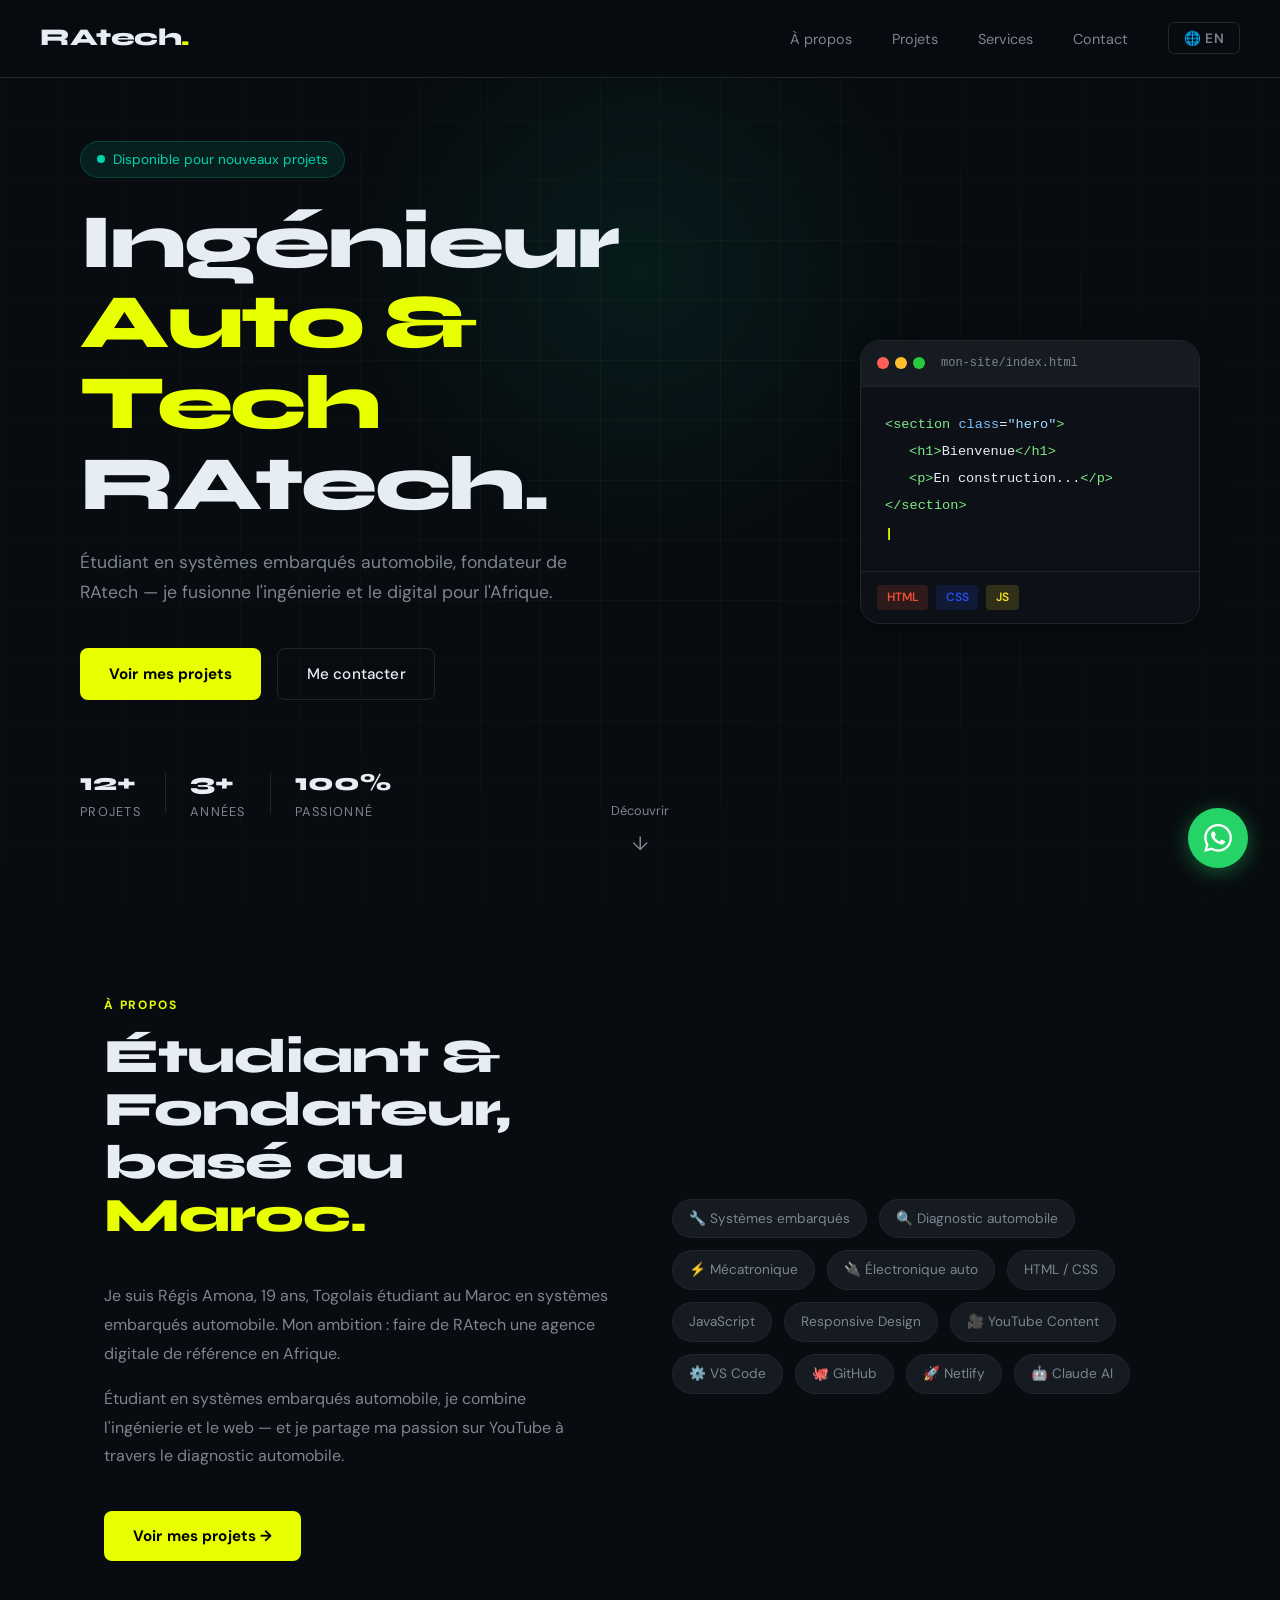
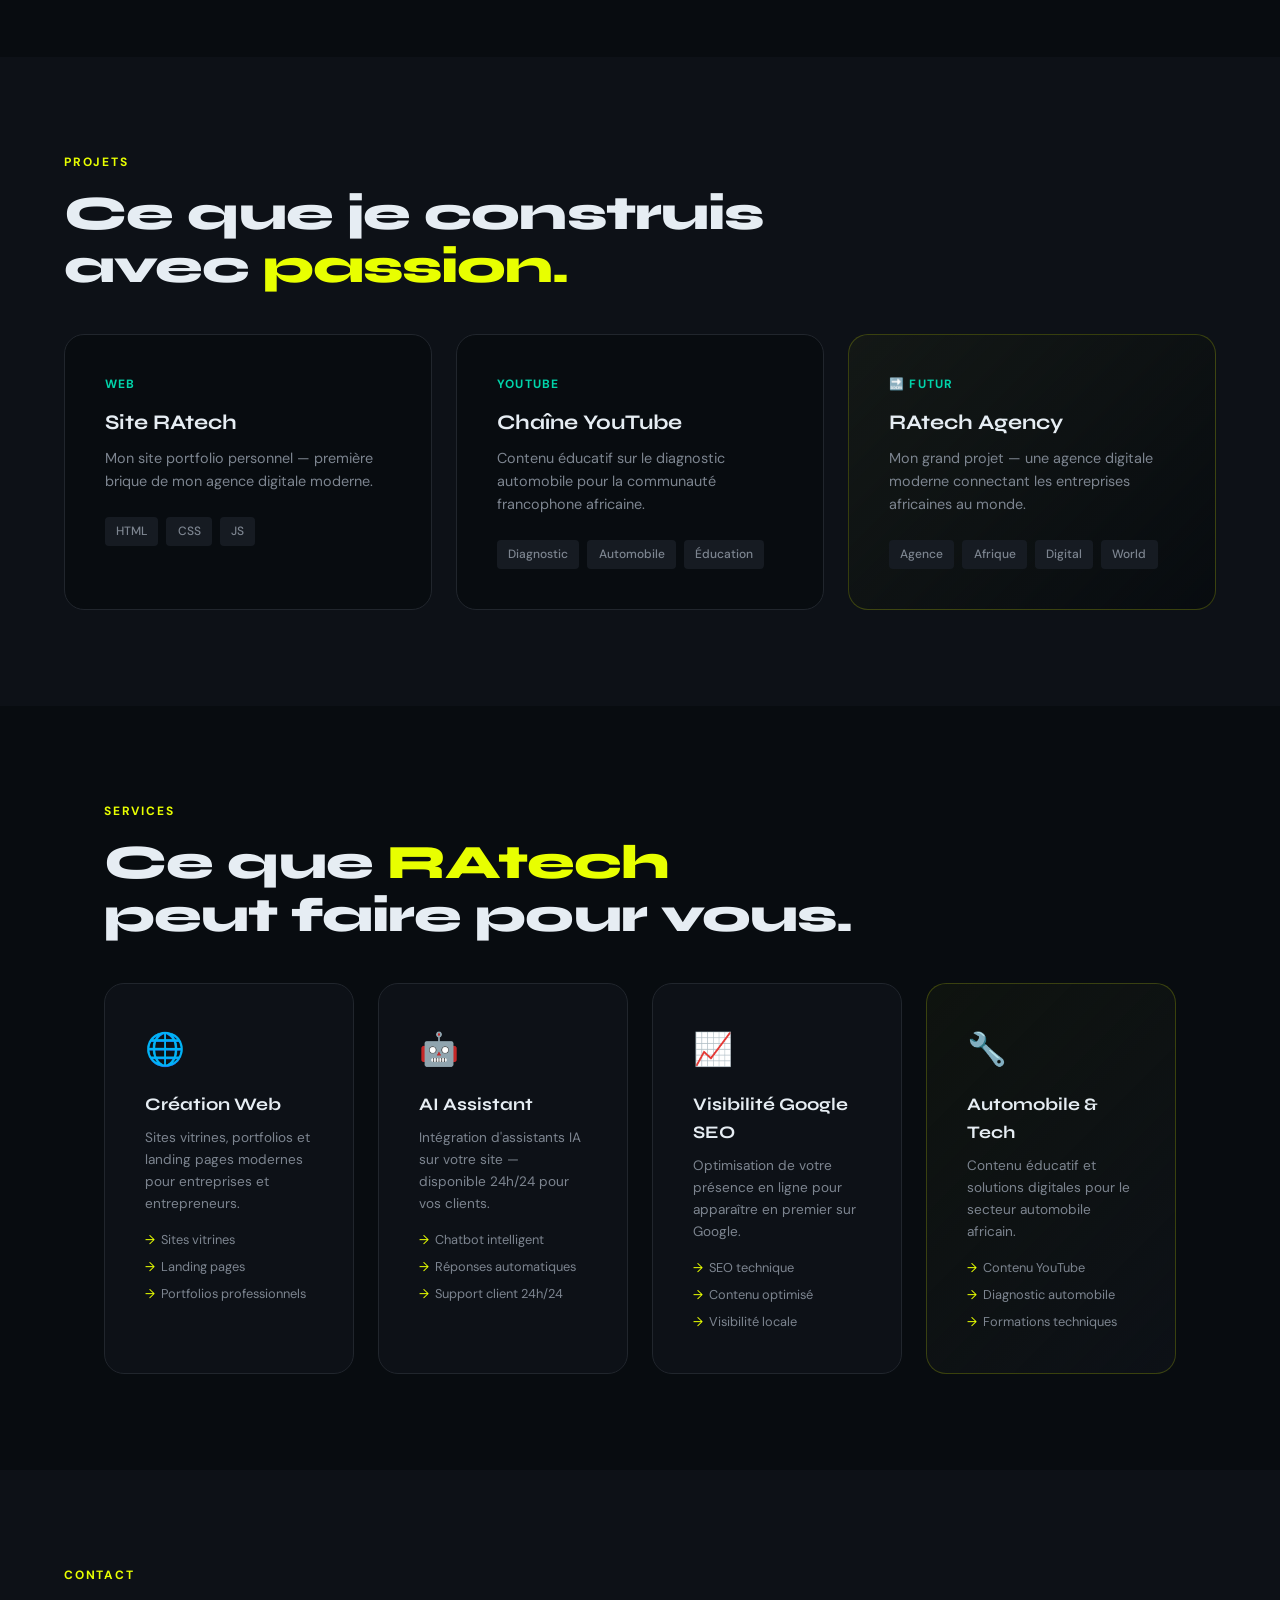
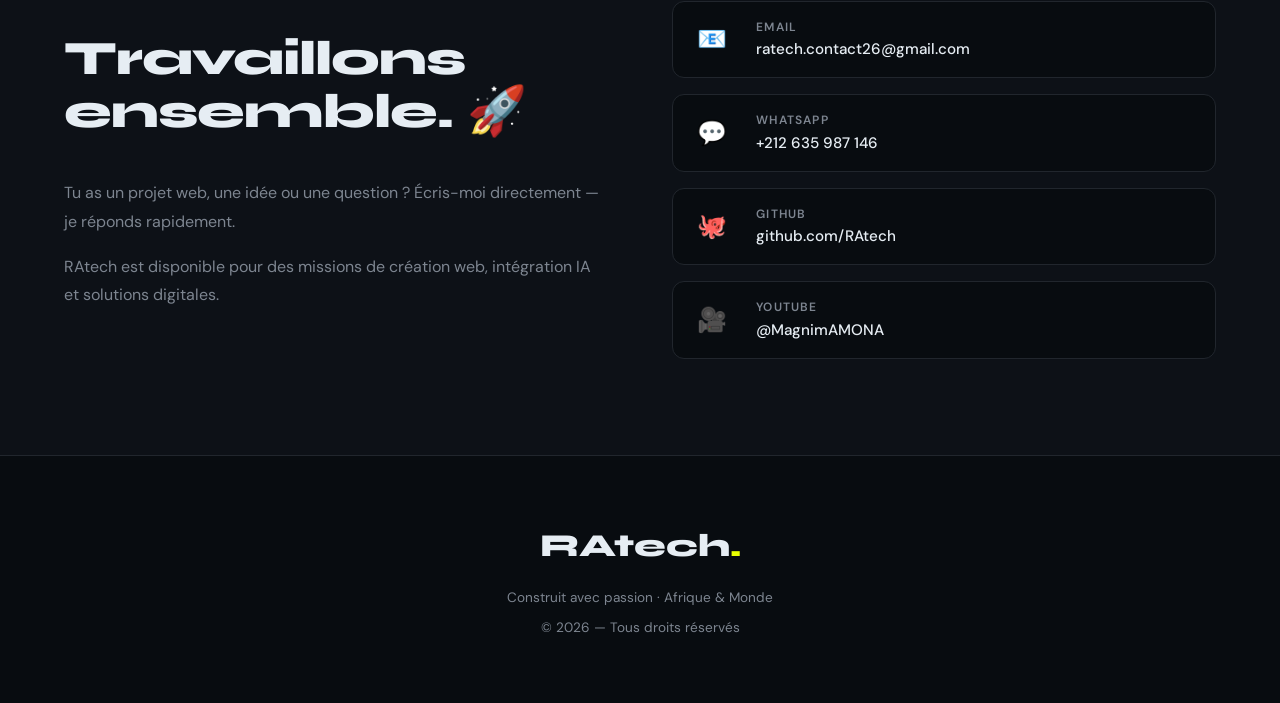
==== index.html @ a24f309a "Premier commit — site RAtech" ====
<!DOCTYPE html>
<html lang="fr">

<head>
  <meta charset="UTF-8">
  <meta name="viewport" content="width=device-width, initial-scale=1.0">
  <title>RAtech — Ingénieur Auto & Technologie</title>
  <meta name="description" content="Régis Amona — Étudiant en systèmes embarqués automobile, fondateur de RAtech. Agence digitale moderne orientée Afrique.">
  <link rel="preconnect" href="https://fonts.googleapis.com">
  <link rel="preconnect" href="https://fonts.gstatic.com" crossorigin>
  <link href="https://fonts.googleapis.com/css2?family=Syne:wght@400;700;800&family=DM+Sans:wght@300;400;500&display=swap" rel="stylesheet">
  <link rel="stylesheet" href="style.css">
</head>

<body>

  <!-- ========== NAVIGATION ========== -->
  <nav class="navbar">
    <a href="#" class="nav-logo">RAtech<span>.</span></a>
    <ul class="nav-links">
      <li><a href="#about">À propos</a></li>
      <li><a href="#projects">Projets</a></li>
      <li><a href="#services">Services</a></li>
      <li><a href="#contact">Contact</a></li>
      <li>
        <button class="lang-switcher" id="langSwitcher">🌐 EN</button>
      </li>
    </ul>
    <button class="nav-toggle" id="navToggle" aria-label="Ouvrir le menu">
      <span></span>
      <span></span>
      <span></span>
    </button>
  </nav>

  <!-- ========== HERO ========== -->
  <section class="hero" id="home">
    <div class="hero-bg">
      <div class="hero-grid"></div>
      <div class="hero-glow"></div>
    </div>

    <div class="hero-content">
      <div class="hero-badge">
        <span class="badge-dot"></span>
        Disponible pour nouveaux projets
      </div>

      <h1 class="hero-title">
        <span class="title-line">Ingénieur</span>
        <span class="title-line accent">Auto & Tech</span>
        <span class="title-line">RAtech.</span>
      </h1>

      <p class="hero-subtitle">
        Étudiant en systèmes embarqués automobile, fondateur de RAtech — je fusionne l'ingénierie et le digital pour l'Afrique.
      </p>

      <div class="hero-actions">
        <a href="#projects" class="btn btn-primary">Voir mes projets</a>
        <a href="#contact" class="btn btn-outline">Me contacter</a>
      </div>

      <div class="hero-stats">
        <div class="stat">
          <span class="stat-number">12+</span>
          <span class="stat-label">Projets</span>
        </div>
        <div class="stat-divider"></div>
        <div class="stat">
          <span class="stat-number">3+</span>
          <span class="stat-label">Années</span>
        </div>
        <div class="stat-divider"></div>
        <div class="stat">
          <span class="stat-number">100%</span>
          <span class="stat-label">Passionné</span>
        </div>
      </div>
    </div>

    <div class="hero-visual">
      <div class="hero-card">
        <div class="card-header">
          <div class="card-dots">
            <span></span><span></span><span></span>
          </div>
          <span class="card-title">mon-site/index.html</span>
        </div>
        <div class="card-code">
          <div class="code-line"><span class="c-tag">&lt;section</span> <span class="c-attr">class</span>=<span class="c-val">"hero"</span><span class="c-tag">&gt;</span></div>
          <div class="code-line indent"><span class="c-tag">&lt;h1&gt;</span><span class="c-text">Bienvenue</span><span class="c-tag">&lt;/h1&gt;</span></div>
          <div class="code-line indent"><span class="c-tag">&lt;p&gt;</span><span class="c-text">En construction...</span><span class="c-tag">&lt;/p&gt;</span></div>
          <div class="code-line"><span class="c-tag">&lt;/section&gt;</span></div>
          <div class="code-cursor">|</div>
        </div>
        <div class="card-footer">
          <span class="tag-html">HTML</span>
          <span class="tag-css">CSS</span>
          <span class="tag-js">JS</span>
        </div>
      </div>
    </div>

    <a href="#about" class="scroll-indicator">
      <span>Découvrir</span>
      <div class="scroll-arrow">↓</div>
    </a>
  </section>

  <!-- ========== À PROPOS ========== -->
  <section class="about" id="about">
    <div class="container">
      <div class="section-label">À propos</div>
      <div class="about-grid">
        <div class="about-text">
          <h2 class="section-title">Étudiant & Fondateur,<br>basé au <span class="accent">Maroc.</span></h2>
          <p>Je suis Régis Amona, 19 ans, Togolais étudiant au Maroc en systèmes embarqués automobile. Mon ambition : faire de RAtech une agence digitale de référence en Afrique.</p>
          <p>Étudiant en systèmes embarqués automobile, je combine l'ingénierie et le web — et je partage ma passion sur YouTube à travers le diagnostic automobile.</p>
          <a href="#projects" class="btn btn-primary">Voir mes projets →</a>
        </div>
        <div class="about-skills">
          <div class="skills-grid">
            <div class="skill-tag">🔧 Systèmes embarqués</div>
            <div class="skill-tag">🔍 Diagnostic automobile</div>
            <div class="skill-tag">⚡ Mécatronique</div>
            <div class="skill-tag">🔌 Électronique auto</div>
            <div class="skill-tag">HTML / CSS</div>
            <div class="skill-tag">JavaScript</div>
            <div class="skill-tag">Responsive Design</div>
            <div class="skill-tag">🎥 YouTube Content</div>
            <div class="skill-tag">⚙️ VS Code</div>
            <div class="skill-tag">🐙 GitHub</div>
            <div class="skill-tag">🚀 Netlify</div>
            <div class="skill-tag">🤖 Claude AI</div>
          </div>
        </div>
      </div>
    </div>
  </section>

  <!-- ========== PROJETS ========== -->
  <section class="projects" id="projects">
    <div class="container">
      <div class="section-label">Projets</div>
      <h2 class="section-title">Ce que je construis<br>avec <span class="accent">passion.</span></h2>
      <div class="projects-grid">

        <div class="project-card">
          <div class="project-category">Web</div>
          <h3>Site RAtech</h3>
          <p>Mon site portfolio personnel — première brique de mon agence digitale moderne.</p>
          <div class="project-tags">
            <span>HTML</span><span>CSS</span><span>JS</span>
          </div>
        </div>

        <div class="project-card">
          <div class="project-category">YouTube</div>
          <h3>Chaîne YouTube</h3>
          <p>Contenu éducatif sur le diagnostic automobile pour la communauté francophone africaine.</p>
          <div class="project-tags">
            <span>Diagnostic</span><span>Automobile</span><span>Éducation</span>
          </div>
        </div>

        <div class="project-card featured">
          <div class="project-category">🔜 Futur</div>
          <h3>RAtech Agency</h3>
          <p>Mon grand projet — une agence digitale moderne connectant les entreprises africaines au monde.</p>
          <div class="project-tags">
            <span>Agence</span><span>Afrique</span><span>Digital</span><span>World</span>
          </div>
        </div>

      </div>
    </div>
  </section>

  <!-- ========== SERVICES ========== -->
  <section class="services" id="services">
    <div class="container">
      <div class="section-label">Services</div>
      <h2 class="section-title">Ce que <span class="accent">RAtech</span><br>peut faire pour vous.</h2>
      <div class="services-grid">

        <div class="service-card">
          <div class="service-icon">🌐</div>
          <h3>Création Web</h3>
          <p>Sites vitrines, portfolios et landing pages modernes pour entreprises et entrepreneurs.</p>
          <ul class="service-list">
            <li class="s1-li1">Sites vitrines</li>
            <li class="s1-li2">Landing pages</li>
            <li class="s1-li3">Portfolios professionnels</li>
          </ul>
        </div>

        <div class="service-card">
          <div class="service-icon">🤖</div>
          <h3>AI Assistant</h3>
          <p>Intégration d'assistants IA sur votre site — disponible 24h/24 pour vos clients.</p>
          <ul class="service-list">
            <li class="s2-li1">Chatbot intelligent</li>
            <li class="s2-li2">Réponses automatiques</li>
            <li class="s2-li3">Support client 24h/24</li>
          </ul>
        </div>

        <div class="service-card">
          <div class="service-icon">📈</div>
          <h3>Visibilité Google SEO</h3>
          <p>Optimisation de votre présence en ligne pour apparaître en premier sur Google.</p>
          <ul class="service-list">
            <li class="s3-li1">SEO technique</li>
            <li class="s3-li2">Contenu optimisé</li>
            <li class="s3-li3">Visibilité locale</li>
          </ul>
        </div>

        <div class="service-card featured">
          <div class="service-icon">🔧</div>
          <h3>Automobile & Tech</h3>
          <p>Contenu éducatif et solutions digitales pour le secteur automobile africain.</p>
          <ul class="service-list">
            <li class="s4-li1">Contenu YouTube</li>
            <li class="s4-li2">Diagnostic automobile</li>
            <li class="s4-li3">Formations techniques</li>
          </ul>
        </div>

      </div>
    </div>
  </section>

  <!-- ========== CONTACT ========== -->
  <section class="contact" id="contact">
    <div class="container">
      <div class="section-label">Contact</div>
      <div class="contact-grid">

        <div class="contact-text">
          <h2 class="section-title">Travaillons<br>ensemble. <span class="accent">🚀</span></h2>
          <p class="contact-p1">Tu as un projet web, une idée ou une question ? Écris-moi directement — je réponds rapidement.</p>
          <p class="contact-p2">RAtech est disponible pour des missions de création web, intégration IA et solutions digitales.</p>
        </div>

        <div class="contact-links">

          <a href="mailto:ratech.contact26@gmail.com" class="contact-card">
            <div class="contact-icon">📧</div>
            <div class="contact-info">
              <span class="contact-label">Email</span>
              <span class="contact-value">ratech.contact26@gmail.com</span>
            </div>
            <span class="contact-arrow">→</span>
          </a>

          <a href="https://wa.me/212635987146" class="contact-card" target="_blank">
            <div class="contact-icon">💬</div>
            <div class="contact-info">
              <span class="contact-label">WhatsApp</span>
              <span class="contact-value">+212 635 987 146</span>
            </div>
            <span class="contact-arrow">→</span>
          </a>

          <a href="https://github.com/RAtech" class="contact-card" target="_blank">
            <div class="contact-icon">🐙</div>
            <div class="contact-info">
              <span class="contact-label">GitHub</span>
              <span class="contact-value">github.com/RAtech</span>
            </div>
            <span class="contact-arrow">→</span>
          </a>

          <a href="https://youtube.com/@MagnimAMONA" class="contact-card" target="_blank">
            <div class="contact-icon">🎥</div>
            <div class="contact-info">
              <span class="contact-label">YouTube</span>
              <span class="contact-value">@MagnimAMONA</span>
            </div>
            <span class="contact-arrow">→</span>
          </a>

        </div>
      </div>
    </div>
  </section>

  <!-- ========== FOOTER ========== -->
  <footer class="footer">
    <div class="container">
      <div class="footer-content">
        <div class="footer-logo">RAtech<span>.</span></div>
        <p class="footer-text">Construit avec passion · Afrique & Monde</p>
        <p class="footer-copy">© 2025 — Tous droits réservés</p>
      </div>
    </div>
  </footer>

  <!-- ========== BOUTON WHATSAPP FLOTTANT ========== -->
  <a href="https://wa.me/212635987146?text=Bonjour%20Régis%2C%20je%20vous%20contacte%20depuis%20votre%20site%20RAtech%20!"
    class="whatsapp-btn"
    target="_blank"
    aria-label="Contacter sur WhatsApp">
    <svg xmlns="http://www.w3.org/2000/svg" viewBox="0 0 24 24" fill="white" width="28" height="28">
      <path d="M17.472 14.382c-.297-.149-1.758-.867-2.03-.967-.273-.099-.471-.148-.67.15-.197.297-.767.966-.94 1.164-.173.199-.347.223-.644.075-.297-.15-1.255-.463-2.39-1.475-.883-.788-1.48-1.761-1.653-2.059-.173-.297-.018-.458.13-.606.134-.133.298-.347.446-.52.149-.174.198-.298.298-.497.099-.198.05-.371-.025-.52-.075-.149-.669-1.612-.916-2.207-.242-.579-.487-.5-.669-.51-.173-.008-.371-.01-.57-.01-.198 0-.52.074-.792.372-.272.297-1.04 1.016-1.04 2.479 0 1.462 1.065 2.875 1.213 3.074.149.198 2.096 3.2 5.077 4.487.709.306 1.262.489 1.694.625.712.227 1.36.195 1.871.118.571-.085 1.758-.719 2.006-1.413.248-.694.248-1.289.173-1.413-.074-.124-.272-.198-.57-.347m-5.421 7.403h-.004a9.87 9.87 0 01-5.031-1.378l-.361-.214-3.741.982.998-3.648-.235-.374a9.86 9.86 0 01-1.51-5.26c.001-5.45 4.436-9.884 9.888-9.884 2.64 0 5.122 1.03 6.988 2.898a9.825 9.825 0 012.893 6.994c-.003 5.45-4.437 9.884-9.885 9.884m8.413-18.297A11.815 11.815 0 0012.05 0C5.495 0 .16 5.335.157 11.892c0 2.096.547 4.142 1.588 5.945L.057 24l6.305-1.654a11.882 11.882 0 005.683 1.448h.005c6.554 0 11.89-5.335 11.893-11.893a11.821 11.821 0 00-3.48-8.413z" />
    </svg>
    <span class="whatsapp-tooltip">Écrivez-nous !</span>
  </a>

  <script src="script.js"></script>

</body>
</html>
---- style.css ----
/* =============================================
   style.css — Le design de mon site personnel
   Auteur : Ton Nom
   Version : 1.0
   ============================================= */

/* ========== 1. VARIABLES CSS (le système de design) ==========
   Les variables CSS sont comme des "réglages" de ton design.
   Tu changes une valeur ici, et ça change partout sur le site.
   C'est une bonne pratique professionnelle.
*/
:root {
  /* Couleurs principales */
  --color-bg: #080c10;           /* Fond principal (noir profond) */
  --color-bg-2: #0d1117;         /* Fond secondaire (cartes) */
  --color-bg-3: #161b22;         /* Fond tertiaire (bordures) */

  --color-accent: #e8ff00;       /* Accent jaune-vert (signature) */
  --color-accent-2: #00d4aa;     /* Accent secondaire (turquoise) */

  --color-text: #e6edf3;         /* Texte principal (blanc doux) */
  --color-text-muted: #7d8590;   /* Texte secondaire (gris) */
  --color-text-faint: #30363d;   /* Texte très discret */

  --color-border: #21262d;       /* Couleur des bordures */

  /* Typographie */
  --font-display: 'Syne', sans-serif;    /* Pour les titres */
  --font-body: 'DM Sans', sans-serif;    /* Pour le texte */

  /* Espacements (système cohérent) */
  --space-xs: 0.5rem;    /*  8px */
  --space-sm: 1rem;      /* 16px */
  --space-md: 1.5rem;    /* 24px */
  --space-lg: 2.5rem;    /* 40px */
  --space-xl: 4rem;      /* 64px */
  --space-2xl: 6rem;     /* 96px */

  /* Effets */
  --radius: 12px;
  --radius-lg: 20px;
  --shadow: 0 4px 24px rgba(0, 0, 0, 0.4);
  --transition: 0.3s ease;

  /* Largeur max du contenu */
  --max-width: 1200px;
}

/* ========== 2. RESET CSS ==========
   Le navigateur applique ses propres styles par défaut.
   On les remet à zéro pour partir d'une base propre.
*/
*, *::before, *::after {
  margin: 0;
  padding: 0;
  box-sizing: border-box;  /* Calcul de taille plus logique */
}

html {
  scroll-behavior: smooth;  /* Défilement fluide sur les ancres */
}

body {
  font-family: var(--font-body);
  background-color: var(--color-bg);
  color: var(--color-text);
  line-height: 1.6;
  overflow-x: hidden;  /* Empêche le scroll horizontal */
}

/* Liens : on retire le style par défaut */
a {
  text-decoration: none;
  color: inherit;
  transition: var(--transition);
}

/* Listes : on retire les puces par défaut */
ul {
  list-style: none;
}

/* ========== 3. CLASSES UTILITAIRES ==========
   Des classes réutilisables partout dans le HTML.
*/
.container {
  max-width: var(--max-width);
  margin: 0 auto;           /* Centrer horizontalement */
  padding: 0 var(--space-md);
}

.accent {
  color: var(--color-accent);
}

/* ========== 4. BOUTONS ========== */
.btn {
  display: inline-flex;
  align-items: center;
  padding: 0.8rem 1.8rem;
  border-radius: 8px;
  font-family: var(--font-body);
  font-size: 0.95rem;
  font-weight: 500;
  cursor: pointer;
  border: none;
  transition: var(--transition);
  letter-spacing: 0.01em;
}

/* Bouton principal : fond jaune-vert */
.btn-primary {
  background: var(--color-accent);
  color: #000;
  font-weight: 700;
}

.btn-primary:hover {
  background: #fff;
  transform: translateY(-2px);  /* Légère élévation au survol */
  box-shadow: 0 8px 30px rgba(232, 255, 0, 0.3);
}

/* Bouton secondaire : bordure transparente */
.btn-outline {
  background: transparent;
  color: var(--color-text);
  border: 1px solid var(--color-border);
}

.btn-outline:hover {
  border-color: var(--color-accent);
  color: var(--color-accent);
  transform: translateY(-2px);
}

/* ========== 5. NAVIGATION ========== */
.navbar {
  position: fixed;          /* Reste en haut même en scrollant */
  top: 0;
  left: 0;
  right: 0;
  z-index: 100;             /* Au-dessus de tout le reste */
  display: flex;
  align-items: center;
  justify-content: space-between;
  padding: 1.2rem var(--space-lg);
  background: rgba(8, 12, 16, 0.8);
  backdrop-filter: blur(12px);      /* Effet verre dépoli */
  border-bottom: 1px solid var(--color-border);
  transition: var(--transition);
}

/* Logo */
.nav-logo {
  font-family: var(--font-display);
  font-size: 1.5rem;
  font-weight: 800;
  color: var(--color-text);
  letter-spacing: -0.02em;
}

.nav-logo span {
  color: var(--color-accent);
}

/* Liens navigation */
.nav-links {
  display: flex;
  align-items: center;
  gap: var(--space-lg);
}

.nav-links a {
  font-size: 0.9rem;
  color: var(--color-text-muted);
  font-weight: 400;
}

.nav-links a:hover {
  color: var(--color-text);
}

/* Bouton CTA dans la nav */
.nav-cta {
  background: var(--color-accent) !important;
  color: #000 !important;
  font-weight: 700 !important;
  padding: 0.5rem 1.2rem;
  border-radius: 6px;
}

/* Bouton hamburger (mobile) - caché sur desktop */
.nav-toggle {
  display: none;
  flex-direction: column;
  gap: 5px;
  background: none;
  border: none;
  cursor: pointer;
  padding: 4px;
}

.nav-toggle span {
  display: block;
  width: 24px;
  height: 2px;
  background: var(--color-text);
  border-radius: 2px;
  transition: var(--transition);
}

/* ========== 6. SECTION HERO ========== */
.hero {
  min-height: 100vh;
  display: flex;
  align-items: center;
  justify-content: space-between;
  gap: var(--space-xl);
  padding: 8rem var(--space-lg) var(--space-xl);
  max-width: var(--max-width);
  margin: 0 auto;
  position: relative;
}

/* Fond décoratif */
.hero-bg {
  position: fixed;
  inset: 0;
  z-index: -1;
  pointer-events: none;
}

/* Grille de fond */
.hero-grid {
  position: absolute;
  inset: 0;
  background-image:
    linear-gradient(rgba(232, 255, 0, 0.04) 1px, transparent 1px),
    linear-gradient(90deg, rgba(232, 255, 0, 0.04) 1px, transparent 1px);
  background-size: 60px 60px;
  mask-image: radial-gradient(ellipse 80% 80% at 50% 50%, black, transparent);
}

/* Lueur centrale */
.hero-glow {
  position: absolute;
  top: 30%;
  left: 50%;
  transform: translate(-50%, -50%);
  width: 600px;
  height: 600px;
  background: radial-gradient(circle, rgba(0, 212, 170, 0.08) 0%, transparent 70%);
  border-radius: 50%;
}

/* Contenu texte du hero */
.hero-content {
  flex: 1;
  max-width: 600px;
  animation: fadeInUp 0.8s ease forwards;
}

/* Badge "disponible" */
.hero-badge {
  display: inline-flex;
  align-items: center;
  gap: 0.5rem;
  background: rgba(0, 212, 170, 0.1);
  border: 1px solid rgba(0, 212, 170, 0.2);
  color: var(--color-accent-2);
  padding: 0.4rem 1rem;
  border-radius: 50px;
  font-size: 0.85rem;
  margin-bottom: var(--space-md);
}

.badge-dot {
  width: 8px;
  height: 8px;
  border-radius: 50%;
  background: var(--color-accent-2);
  animation: pulse 2s infinite;  /* Animation de pulsation */
}

/* Titre principal */
.hero-title {
  font-family: var(--font-display);
  font-size: clamp(2.5rem, 6vw, 5rem); /* Taille fluide selon l'écran */
  font-weight: 800;
  line-height: 1.05;
  letter-spacing: -0.03em;
  margin-bottom: var(--space-md);
}

.title-line {
  display: block;
}

.title-line.accent {
  color: var(--color-accent);
}

/* Sous-titre */
.hero-subtitle {
  font-size: 1.1rem;
  color: var(--color-text-muted);
  line-height: 1.7;
  max-width: 500px;
  margin-bottom: var(--space-lg);
}

/* Boutons d'action */
.hero-actions {
  display: flex;
  gap: var(--space-sm);
  flex-wrap: wrap;
  margin-bottom: var(--space-xl);
}

/* Statistiques */
.hero-stats {
  display: flex;
  align-items: center;
  gap: var(--space-md);
}

.stat {
  display: flex;
  flex-direction: column;
}

.stat-number {
  font-family: var(--font-display);
  font-size: 1.5rem;
  font-weight: 800;
  color: var(--color-text);
}

.stat-label {
  font-size: 0.8rem;
  color: var(--color-text-muted);
  text-transform: uppercase;
  letter-spacing: 0.1em;
}

.stat-divider {
  width: 1px;
  height: 40px;
  background: var(--color-border);
}

/* ========== 7. CARTE CODE (visuel du hero) ========== */
.hero-visual {
  flex: 0 0 auto;
  animation: fadeInUp 0.8s 0.2s ease both;
}

.hero-card {
  background: var(--color-bg-2);
  border: 1px solid var(--color-border);
  border-radius: var(--radius-lg);
  width: 340px;
  overflow: hidden;
  box-shadow: var(--shadow);
}

.card-header {
  display: flex;
  align-items: center;
  gap: var(--space-sm);
  padding: 0.8rem 1rem;
  background: var(--color-bg-3);
  border-bottom: 1px solid var(--color-border);
}

/* Points de couleur style macOS */
.card-dots {
  display: flex;
  gap: 6px;
}

.card-dots span {
  width: 12px;
  height: 12px;
  border-radius: 50%;
  background: var(--color-text-faint);
}

.card-dots span:nth-child(1) { background: #ff5f56; }
.card-dots span:nth-child(2) { background: #ffbd2e; }
.card-dots span:nth-child(3) { background: #27c93f; }

.card-title {
  font-size: 0.75rem;
  color: var(--color-text-muted);
  font-family: 'Courier New', monospace;
}

/* Zone de code */
.card-code {
  padding: 1.5rem;
  font-family: 'Courier New', monospace;
  font-size: 0.85rem;
  line-height: 2;
}

.code-line {
  display: block;
}

.code-line.indent {
  padding-left: 1.5rem;
}

/* Couleurs syntaxiques */
.c-tag   { color: #7ee787; }
.c-attr  { color: #79c0ff; }
.c-val   { color: #a5d6ff; }
.c-text  { color: #e6edf3; }

/* Curseur clignotant */
.code-cursor {
  display: inline-block;
  color: var(--color-accent);
  animation: blink 1s infinite;
  font-weight: bold;
}

.card-footer {
  padding: 0.8rem 1rem;
  border-top: 1px solid var(--color-border);
  display: flex;
  gap: 0.5rem;
}

/* Tags de technologie */
.tag-html { background: rgba(240, 80, 50, 0.15); color: #f05032; padding: 0.2rem 0.6rem; border-radius: 4px; font-size: 0.75rem; font-weight: 600; }
.tag-css  { background: rgba(38, 77, 228, 0.15); color: #264de4; padding: 0.2rem 0.6rem; border-radius: 4px; font-size: 0.75rem; font-weight: 600; }
.tag-js   { background: rgba(247, 223, 30, 0.15); color: #f7df1e; padding: 0.2rem 0.6rem; border-radius: 4px; font-size: 0.75rem; font-weight: 600; }

/* ========== 8. INDICATEUR DE SCROLL ========== */
.scroll-indicator {
  position: absolute;
  bottom: var(--space-lg);
  left: 50%;
  transform: translateX(-50%);
  display: flex;
  flex-direction: column;
  align-items: center;
  gap: 0.5rem;
  color: var(--color-text-muted);
  font-size: 0.8rem;
  animation: bounce 2s infinite;
}

.scroll-arrow {
  font-size: 1.2rem;
}

/* ========== 9. SECTIONS COMMUNES ========== */
.section-label {
  font-size: 0.75rem;
  font-weight: 700;
  text-transform: uppercase;
  letter-spacing: 0.15em;
  color: var(--color-accent);
  margin-bottom: var(--space-sm);
}

.section-title {
  font-family: var(--font-display);
  font-size: clamp(2rem, 4vw, 3rem);
  font-weight: 800;
  line-height: 1.1;
  letter-spacing: -0.02em;
  margin-bottom: var(--space-lg);
}

/* ========== 10. SECTION À PROPOS ========== */
.about {
  padding: var(--space-2xl) var(--space-lg);
  max-width: var(--max-width);
  margin: 0 auto;
}

.about-grid {
  display: grid;
  grid-template-columns: 1fr 1fr;
  gap: var(--space-xl);
  align-items: center;
}

.about-text p {
  color: var(--color-text-muted);
  margin-bottom: var(--space-sm);
  line-height: 1.8;
}

.about-text .btn {
  margin-top: var(--space-md);
}

/* Grille de compétences */
.skills-grid {
  display: flex;
  flex-wrap: wrap;
  gap: 0.75rem;
}

.skill-tag {
  background: var(--color-bg-3);
  border: 1px solid var(--color-border);
  color: var(--color-text-muted);
  padding: 0.5rem 1rem;
  border-radius: 50px;
  font-size: 0.85rem;
  transition: var(--transition);
}

.skill-tag:hover {
  border-color: var(--color-accent);
  color: var(--color-accent);
}

/* ========== 11. SECTION PROJETS ========== */
.projects {
  padding: var(--space-2xl) var(--space-lg);
  background: var(--color-bg-2);
}

.projects .container {
  max-width: var(--max-width);
}

.projects-grid {
  display: grid;
  grid-template-columns: repeat(3, 1fr);
  gap: var(--space-md);
}

.project-card {
  background: var(--color-bg);
  border: 1px solid var(--color-border);
  border-radius: var(--radius-lg);
  padding: var(--space-lg);
  transition: var(--transition);
}

.project-card:hover {
  border-color: rgba(232, 255, 0, 0.3);
  transform: translateY(-4px);
  box-shadow: 0 20px 40px rgba(0, 0, 0, 0.3);
}

/* Carte mise en avant */
.project-card.featured {
  border-color: rgba(232, 255, 0, 0.2);
  background: linear-gradient(135deg, rgba(232, 255, 0, 0.03), var(--color-bg));
}

.project-category {
  font-size: 0.75rem;
  font-weight: 700;
  text-transform: uppercase;
  letter-spacing: 0.1em;
  color: var(--color-accent-2);
  margin-bottom: 0.75rem;
}

.project-card h3 {
  font-family: var(--font-display);
  font-size: 1.3rem;
  font-weight: 700;
  margin-bottom: 0.5rem;
}

.project-card p {
  color: var(--color-text-muted);
  font-size: 0.9rem;
  line-height: 1.6;
  margin-bottom: var(--space-md);
}

/* Tags de projet */
.project-tags {
  display: flex;
  flex-wrap: wrap;
  gap: 0.5rem;
}

.project-tags span {
  background: var(--color-bg-3);
  color: var(--color-text-muted);
  padding: 0.3rem 0.7rem;
  border-radius: 4px;
  font-size: 0.75rem;
  font-weight: 500;
}

/* ========== 12. FOOTER ========== */
.footer {
  padding: var(--space-xl) var(--space-lg);
  border-top: 1px solid var(--color-border);
}

.footer-content {
  max-width: var(--max-width);
  margin: 0 auto;
  text-align: center;
  display: flex;
  flex-direction: column;
  align-items: center;
  gap: 0.5rem;
}

.footer-logo {
  font-family: var(--font-display);
  font-size: 2rem;
  font-weight: 800;
  margin-bottom: 0.5rem;
}

.footer-logo span {
  color: var(--color-accent);
}

.footer-text,
.footer-copy {
  color: var(--color-text-muted);
  font-size: 0.85rem;
}

/* ========== 13. ANIMATIONS ========== */
/* Apparition de bas en haut */
@keyframes fadeInUp {
  from {
    opacity: 0;
    transform: translateY(30px);
  }
  to {
    opacity: 1;
    transform: translateY(0);
  }
}

/* Curseur clignotant */
@keyframes blink {
  0%, 100% { opacity: 1; }
  50%       { opacity: 0; }
}

/* Point de pulsation */
@keyframes pulse {
  0%, 100% { box-shadow: 0 0 0 0 rgba(0, 212, 170, 0.4); }
  50%       { box-shadow: 0 0 0 6px rgba(0, 212, 170, 0); }
}

/* Rebond (scroll indicator) */
@keyframes bounce {
  0%, 100% { transform: translateX(-50%) translateY(0); }
  50%       { transform: translateX(-50%) translateY(8px); }
}

/* ========== 14. RESPONSIVE DESIGN ==========
   On adapte le design selon la taille de l'écran.
   "max-width: 768px" = s'applique sur mobile/tablette.
*/
@media (max-width: 1024px) {
  /* Tablette */
  .hero {
    flex-direction: column;
    text-align: center;
    padding-top: 7rem;
    min-height: auto;
    padding-bottom: var(--space-2xl);
  }

  .hero-content {
    max-width: 100%;
  }

  .hero-actions,
  .hero-stats {
    justify-content: center;
  }

  .hero-subtitle {
    max-width: 100%;
  }

  .about-grid {
    grid-template-columns: 1fr;
    gap: var(--space-lg);
    text-align: center;
  }

  .skills-grid {
    justify-content: center;
  }

  .projects-grid {
    grid-template-columns: 1fr 1fr;
  }
}

@media (max-width: 768px) {
  /* Mobile */

  /* Navigation : on cache les liens, on affiche le hamburger */
  .nav-links {
    display: none;          /* Caché par défaut */
    position: absolute;
    top: 100%;
    left: 0;
    right: 0;
    background: var(--color-bg-2);
    border-bottom: 1px solid var(--color-border);
    flex-direction: column;
    padding: var(--space-md);
    gap: var(--space-sm);
  }

  /* Quand le menu est ouvert (classe ajoutée par JS) */
  .nav-links.open {
    display: flex;
  }

  .nav-toggle {
    display: flex;  /* Afficher le hamburger */
  }

  .navbar {
    padding: 1rem var(--space-md);
    position: relative; /* Pour que le menu dropdown fonctionne */
  }

  .hero-card {
    width: 100%;
    max-width: 340px;
  }

  .hero-stats {
    gap: var(--space-sm);
  }

  .projects-grid {
    grid-template-columns: 1fr;
  }

  .scroll-indicator {
    display: none;
  }
}

/* ========== SECTION SERVICES ========== */
.services {
    padding: var(--space-2xl) var(--space-lg);
    max-width: var(--max-width);
    margin: 0 auto;
}

.services-grid {
    display: grid;
    grid-template-columns: repeat(4, 1fr);
    gap: var(--space-md);
}

.service-card {
    background: var(--color-bg-2);
    border: 1px solid var(--color-border);
    border-radius: var(--radius-lg);
    padding: var(--space-lg);
    transition: var(--transition);
}

.service-card:hover {
    border-color: rgba(232, 255, 0, 0.3);
    transform: translateY(-4px);
    box-shadow: 0 20px 40px rgba(0, 0, 0, 0.3);
}

.service-card.featured {
    border-color: rgba(232, 255, 0, 0.2);
    background: linear-gradient(135deg, rgba(232, 255, 0, 0.03), var(--color-bg-2));
}

.service-icon {
    font-size: 2rem;
    margin-bottom: var(--space-sm);
}

.service-card h3 {
    font-family: var(--font-display);
    font-size: 1.1rem;
    font-weight: 700;
    margin-bottom: 0.5rem;
}

.service-card p {
    color: var(--color-text-muted);
    font-size: 0.85rem;
    line-height: 1.6;
    margin-bottom: var(--space-sm);
}

.service-list {
    list-style: none;
    display: flex;
    flex-direction: column;
    gap: 0.4rem;
}

.service-list li {
    color: var(--color-text-muted);
    font-size: 0.8rem;
    padding-left: 1rem;
    position: relative;
}

.service-list li::before {
    content: '→';
    position: absolute;
    left: 0;
    color: var(--color-accent);
}

@media (max-width: 1024px) {
    .services-grid {
        grid-template-columns: repeat(2, 1fr);
    }
}

@media (max-width: 768px) {
    .services-grid {
        grid-template-columns: 1fr;
    }
}

/* ========== BOUTON WHATSAPP FLOTTANT ========== */
.whatsapp-btn {
    position: fixed;
    bottom: 2rem;
    right: 2rem;
    z-index: 999;
    background: #25D366;
    width: 60px;
    height: 60px;
    border-radius: 50%;
    display: flex;
    align-items: center;
    justify-content: center;
    box-shadow: 0 4px 20px rgba(37, 211, 102, 0.4);
    transition: var(--transition);
}

.whatsapp-btn:hover {
    transform: scale(1.1);
    box-shadow: 0 6px 30px rgba(37, 211, 102, 0.6);
}

.whatsapp-tooltip {
    position: absolute;
    right: 70px;
    background: white;
    color: #000;
    padding: 0.4rem 0.8rem;
    border-radius: 6px;
    font-size: 0.8rem;
    font-weight: 600;
    white-space: nowrap;
    opacity: 0;
    transition: var(--transition);
    pointer-events: none;
}

.whatsapp-btn:hover .whatsapp-tooltip {
    opacity: 1;
}

/* ========== BOUTON LANGUE FR/EN ========== */
.lang-switcher {
    background: transparent;
    border: 1px solid var(--color-border);
    color: var(--color-text-muted);
    padding: 0.4rem 0.9rem;
    border-radius: 6px;
    font-family: var(--font-body);
    font-size: 0.85rem;
    font-weight: 600;
    cursor: pointer;
    transition: var(--transition);
    letter-spacing: 0.05em;
}

.lang-switcher:hover {
    border-color: var(--color-accent);
    color: var(--color-accent);
}

/* ========== SECTION CONTACT ========== */
.contact {
    padding: var(--space-2xl) var(--space-lg);
    background: var(--color-bg-2);
}

.contact-grid {
    max-width: var(--max-width);
    margin: 0 auto;
    display: grid;
    grid-template-columns: 1fr 1fr;
    gap: var(--space-xl);
    align-items: center;
}

.contact-text p {
    color: var(--color-text-muted);
    line-height: 1.8;
    margin-bottom: var(--space-sm);
}

.contact-links {
    display: flex;
    flex-direction: column;
    gap: var(--space-sm);
}

.contact-card {
    display: flex;
    align-items: center;
    gap: var(--space-md);
    background: var(--color-bg);
    border: 1px solid var(--color-border);
    border-radius: var(--radius);
    padding: 1rem 1.2rem;
    transition: var(--transition);
}

.contact-card:hover {
    border-color: var(--color-accent);
    transform: translateX(6px);
}

.contact-icon {
    font-size: 1.5rem;
    width: 40px;
    text-align: center;
}

.contact-info {
    display: flex;
    flex-direction: column;
    flex: 1;
}

.contact-label {
    font-size: 0.75rem;
    text-transform: uppercase;
    letter-spacing: 0.1em;
    color: var(--color-text-muted);
    font-weight: 600;
}

.contact-value {
    font-size: 0.95rem;
    color: var(--color-text);
    font-weight: 500;
}

.contact-arrow {
    color: var(--color-accent);
    font-size: 1.2rem;
    opacity: 0;
    transition: var(--transition);
}

.contact-card:hover .contact-arrow {
    opacity: 1;
}

@media (max-width: 768px) {
    .contact-grid {
        grid-template-columns: 1fr;
        gap: var(--space-lg);
    }
}
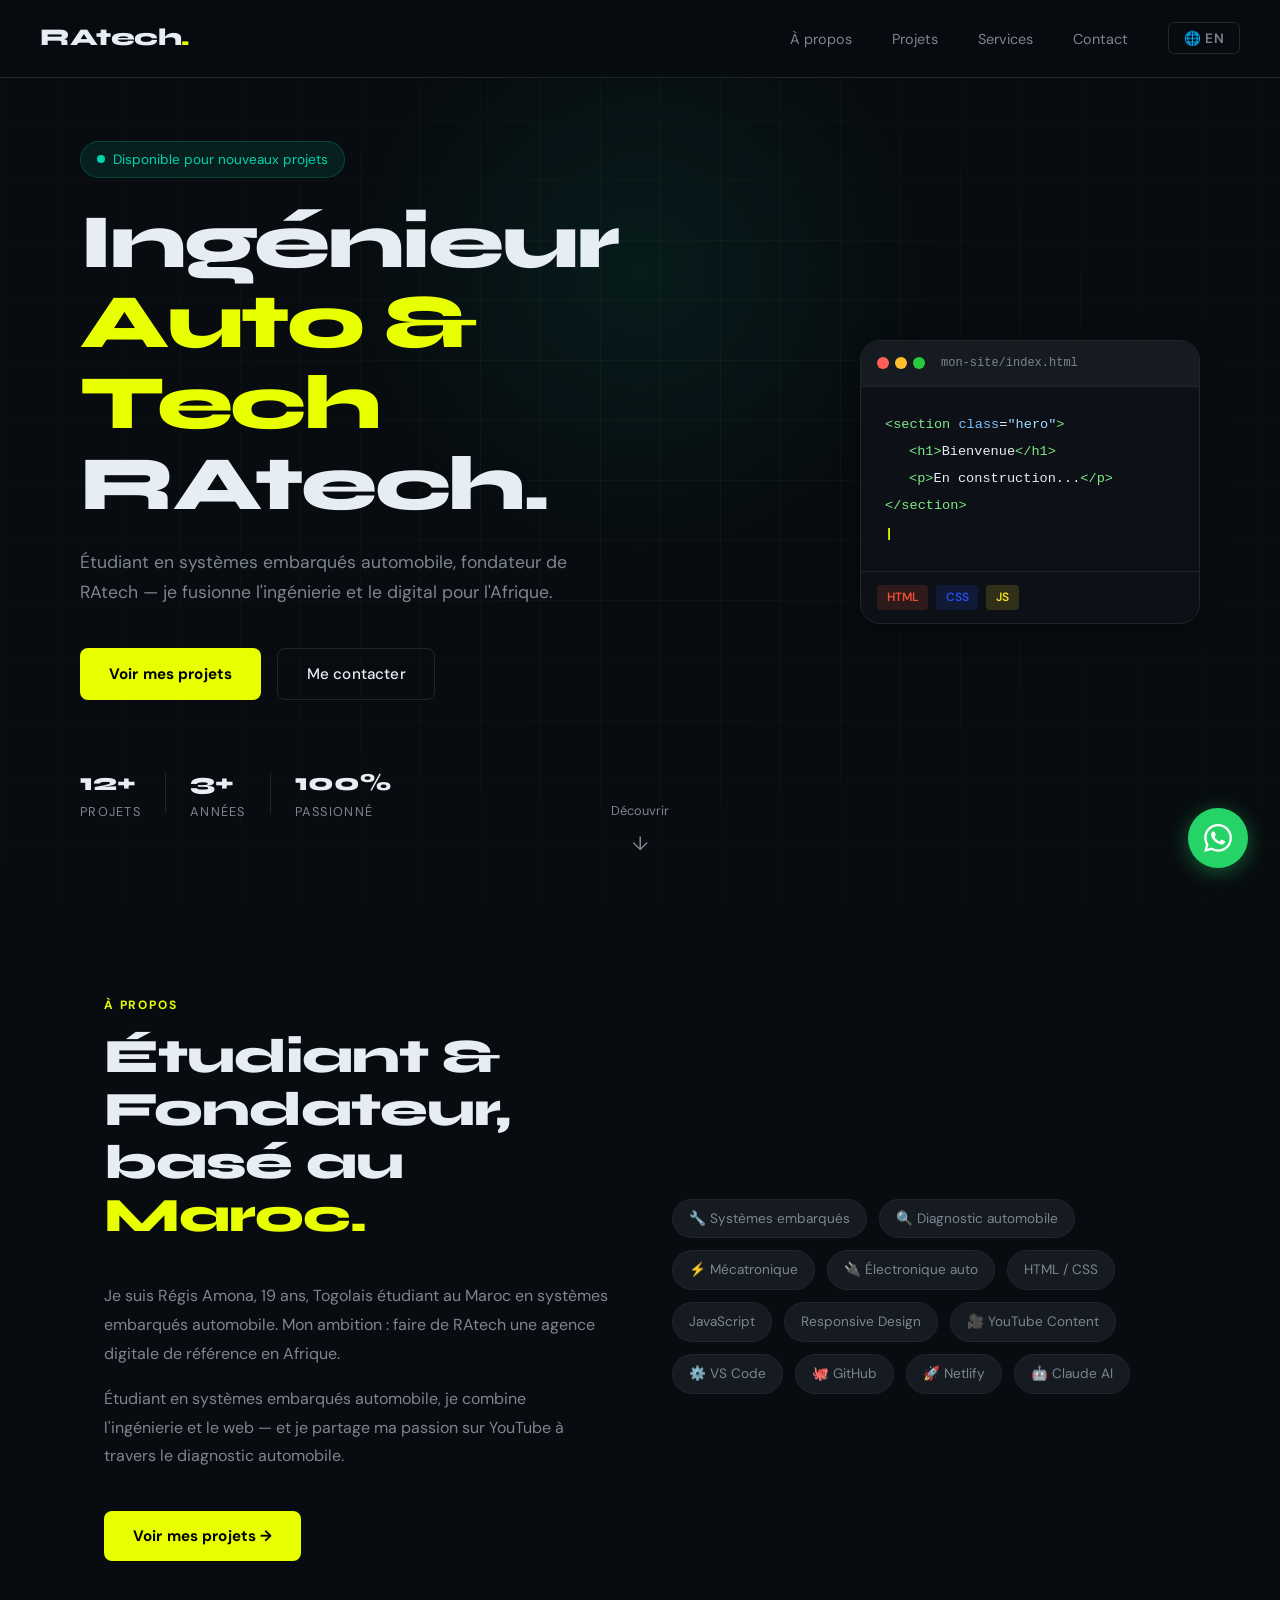
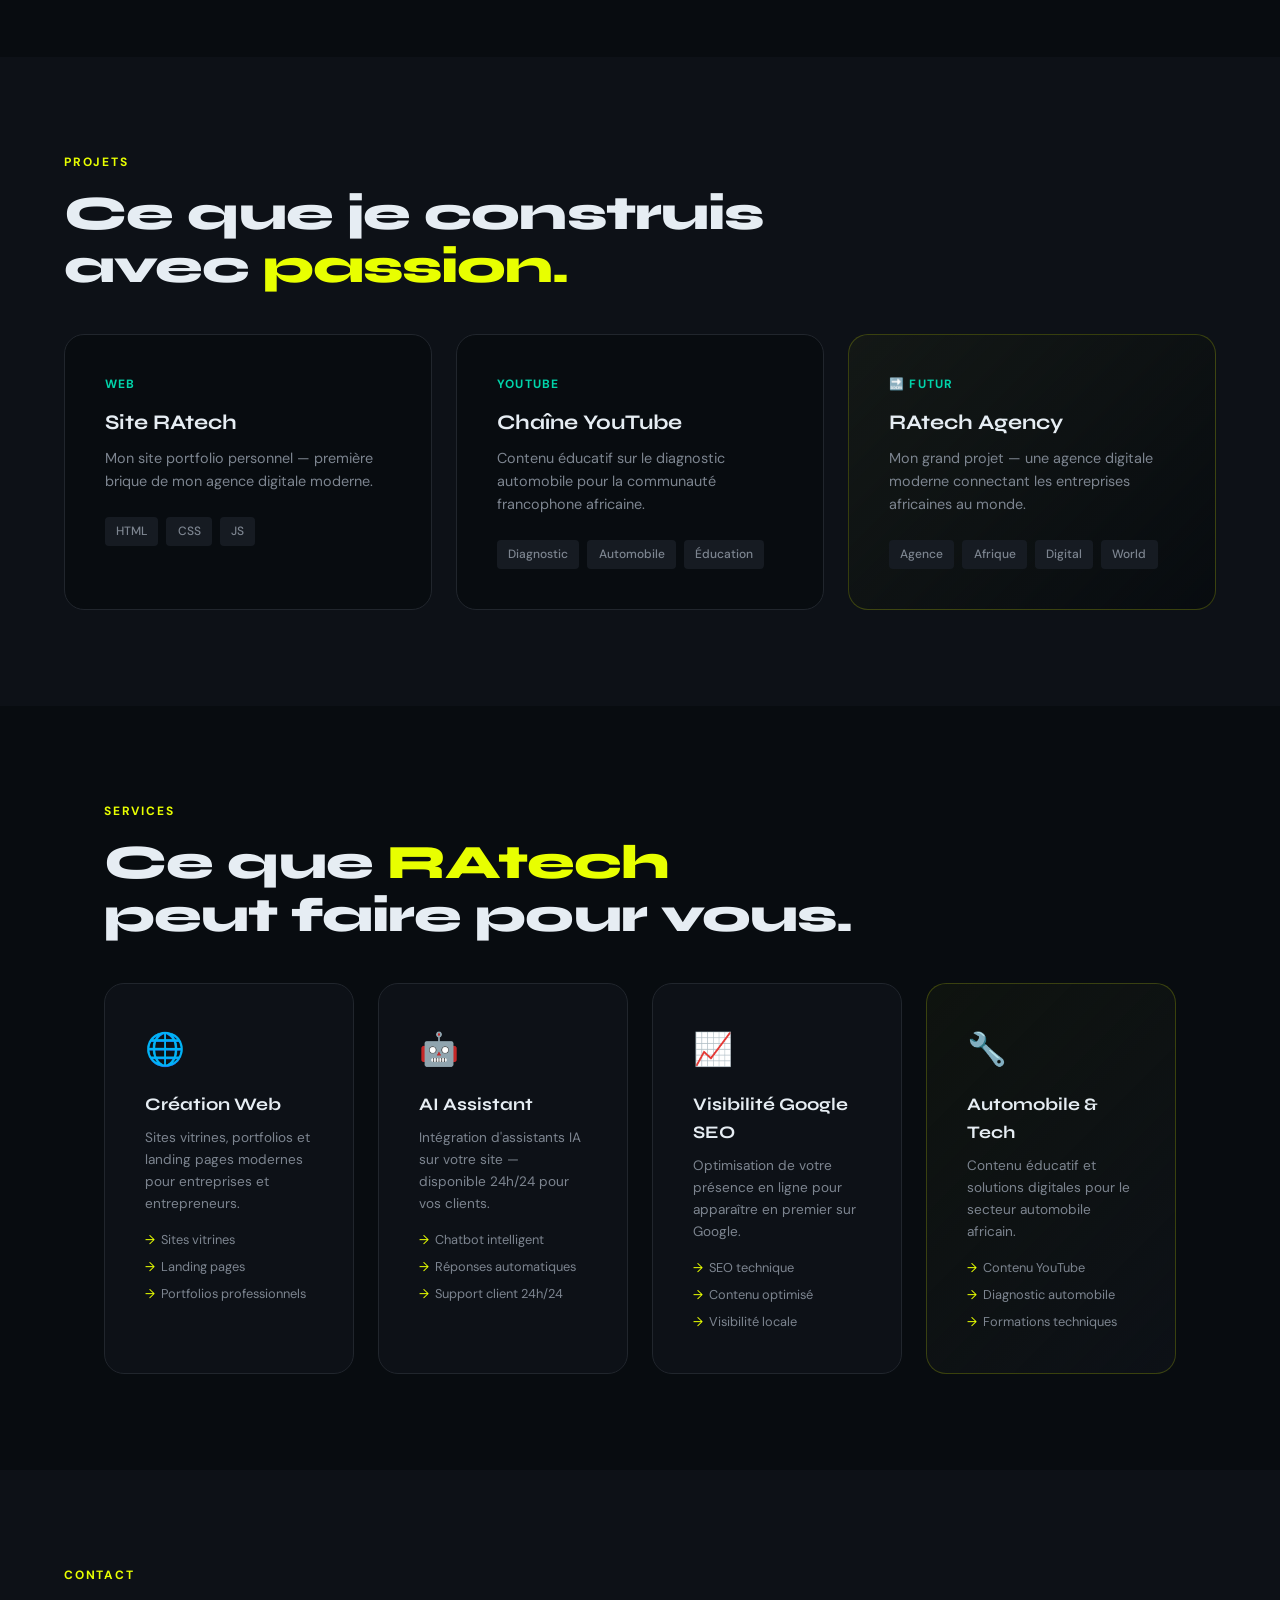
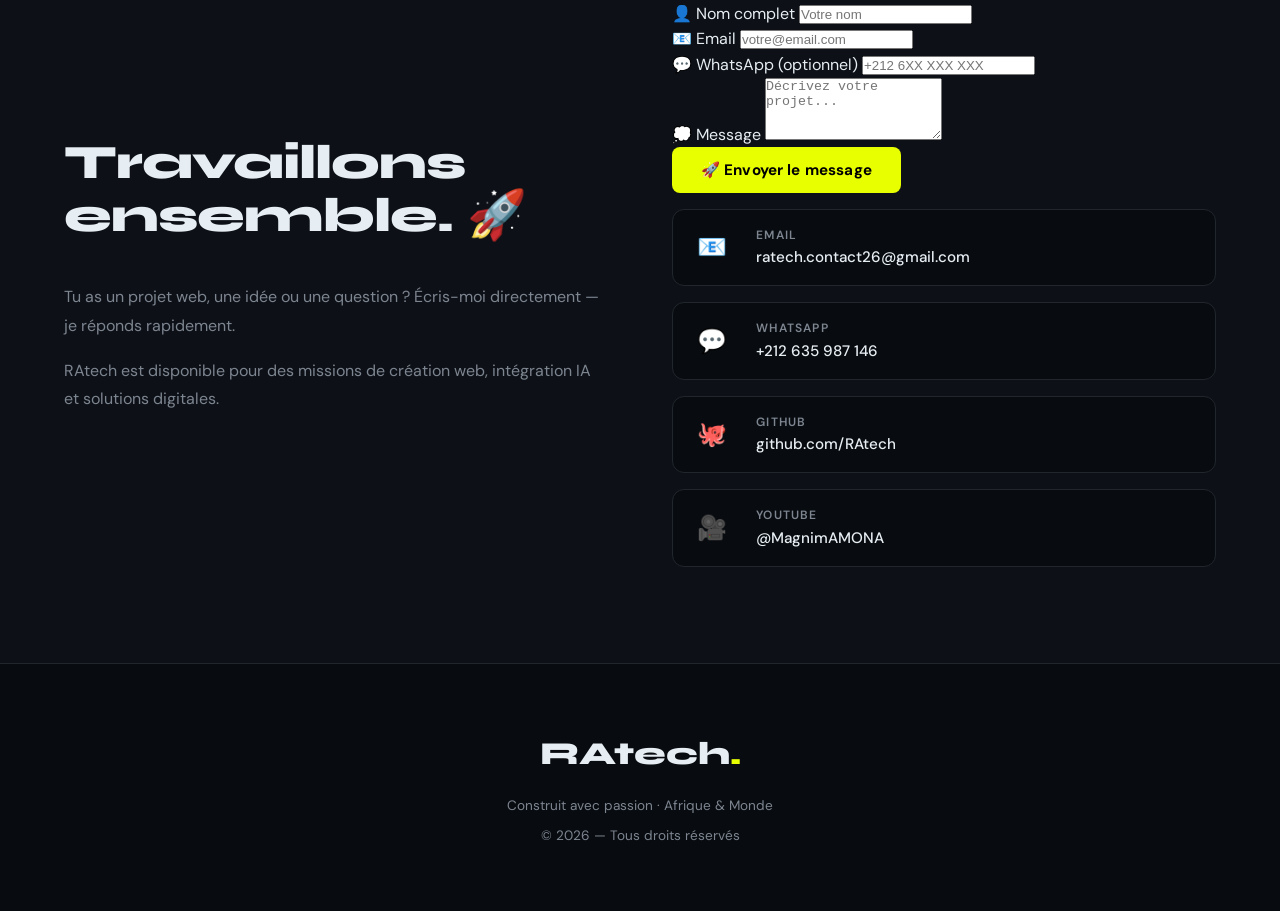
==== commit fbfb3925: "Ajout formulaire de contact Netlify" ====
--- a/index.html
+++ b/index.html
@@ -5,7 +5,39 @@
   <meta charset="UTF-8">
   <meta name="viewport" content="width=device-width, initial-scale=1.0">
   <title>RAtech — Ingénieur Auto & Technologie</title>
-  <meta name="description" content="Régis Amona — Étudiant en systèmes embarqués automobile, fondateur de RAtech. Agence digitale moderne orientée Afrique.">
+ <!-- ========== SEO OPTIMISÉ ========== -->
+
+<!-- Description principale — apparaît sur Google -->
+<meta name="description" content="RAtech — Agence digitale moderne fondée par Régis Amona. Création de sites web, AI Assistant, SEO Google. Spécialiste diagnostic automobile. Nous servons le Maroc, Togo, Sénégal, Côte d'Ivoire, Cameroun, Bénin, Gabon et toute l'Afrique francophone.">
+
+<!-- Mots-clés Google -->
+<meta name="keywords" content="agence digitale Afrique, développeur web Maroc, création site web Togo, diagnostic automobile Afrique, développeur web Afrique, agence web Maroc, site web professionnel Afrique, RAtech, Régis Amona, création site web pas cher Afrique, SEO Afrique, AI assistant site web, développeur web francophone, agence digitale Sénégal, agence digitale Côte d'Ivoire, agence digitale Cameroun">
+
+<!-- Auteur -->
+<meta name="author" content="Régis Amona — RAtech">
+
+<!-- Robots Google — indexer le site -->
+<meta name="robots" content="index, follow">
+
+<!-- Langue -->
+<meta name="language" content="French, English">
+
+<!-- ========== OPEN GRAPH (aperçu WhatsApp, Facebook, LinkedIn) ========== -->
+<meta property="og:title" content="RAtech — Agence Digitale Moderne · Afrique & Monde">
+<meta property="og:description" content="Création de sites web, AI Assistant, SEO Google. Fondée par Régis Amona — étudiant en systèmes embarqués automobile. Nous servons toute l'Afrique francophone.">
+<meta property="og:url" content="https://regisautotech.com">
+<meta property="og:type" content="website">
+<meta property="og:locale" content="fr_FR">
+<meta property="og:site_name" content="RAtech">
+
+<!-- ========== TWITTER CARD ========== -->
+<meta name="twitter:card" content="summary_large_image">
+<meta name="twitter:title" content="RAtech — Agence Digitale · Afrique & Monde">
+<meta name="twitter:description" content="Création web, AI Assistant, SEO Google pour l'Afrique francophone.">
+
+<!-- ========== GÉO-LOCALISATION ========== -->
+<meta name="geo.region" content="MA">
+<meta name="geo.placename" content="Maroc, Afrique">
   <link rel="preconnect" href="https://fonts.googleapis.com">
   <link rel="preconnect" href="https://fonts.gstatic.com" crossorigin>
   <link href="https://fonts.googleapis.com/css2?family=Syne:wght@400;700;800&family=DM+Sans:wght@300;400;500&display=swap" rel="stylesheet">
@@ -245,7 +277,40 @@
         </div>
 
         <div class="contact-links">
-
+<!-- Formulaire de contact Netlify -->
+<form name="contact" method="POST" data-netlify="true" class="contact-form">
+  <input type="hidden" name="form-name" value="contact">
+
+  <!-- Nom -->
+  <div class="form-group">
+    <label for="name">👤 Nom complet</label>
+    <input type="text" id="name" name="name" placeholder="Votre nom" required>
+  </div>
+
+  <!-- Email -->
+  <div class="form-group">
+    <label for="email">📧 Email</label>
+    <input type="email" id="email" name="email" placeholder="votre@email.com" required>
+  </div>
+
+  <!-- WhatsApp -->
+  <div class="form-group">
+    <label for="whatsapp">💬 WhatsApp (optionnel)</label>
+    <input type="tel" id="whatsapp" name="whatsapp" placeholder="+212 6XX XXX XXX">
+  </div>
+
+  <!-- Message -->
+  <div class="form-group">
+    <label for="message">💭 Message</label>
+    <textarea id="message" name="message" placeholder="Décrivez votre projet..." rows="4" required></textarea>
+  </div>
+
+  <!-- Bouton -->
+  <button type="submit" class="btn btn-primary form-submit">
+    🚀 Envoyer le message
+  </button>
+
+</form>
           <a href="mailto:ratech.contact26@gmail.com" class="contact-card">
             <div class="contact-icon">📧</div>
             <div class="contact-info">
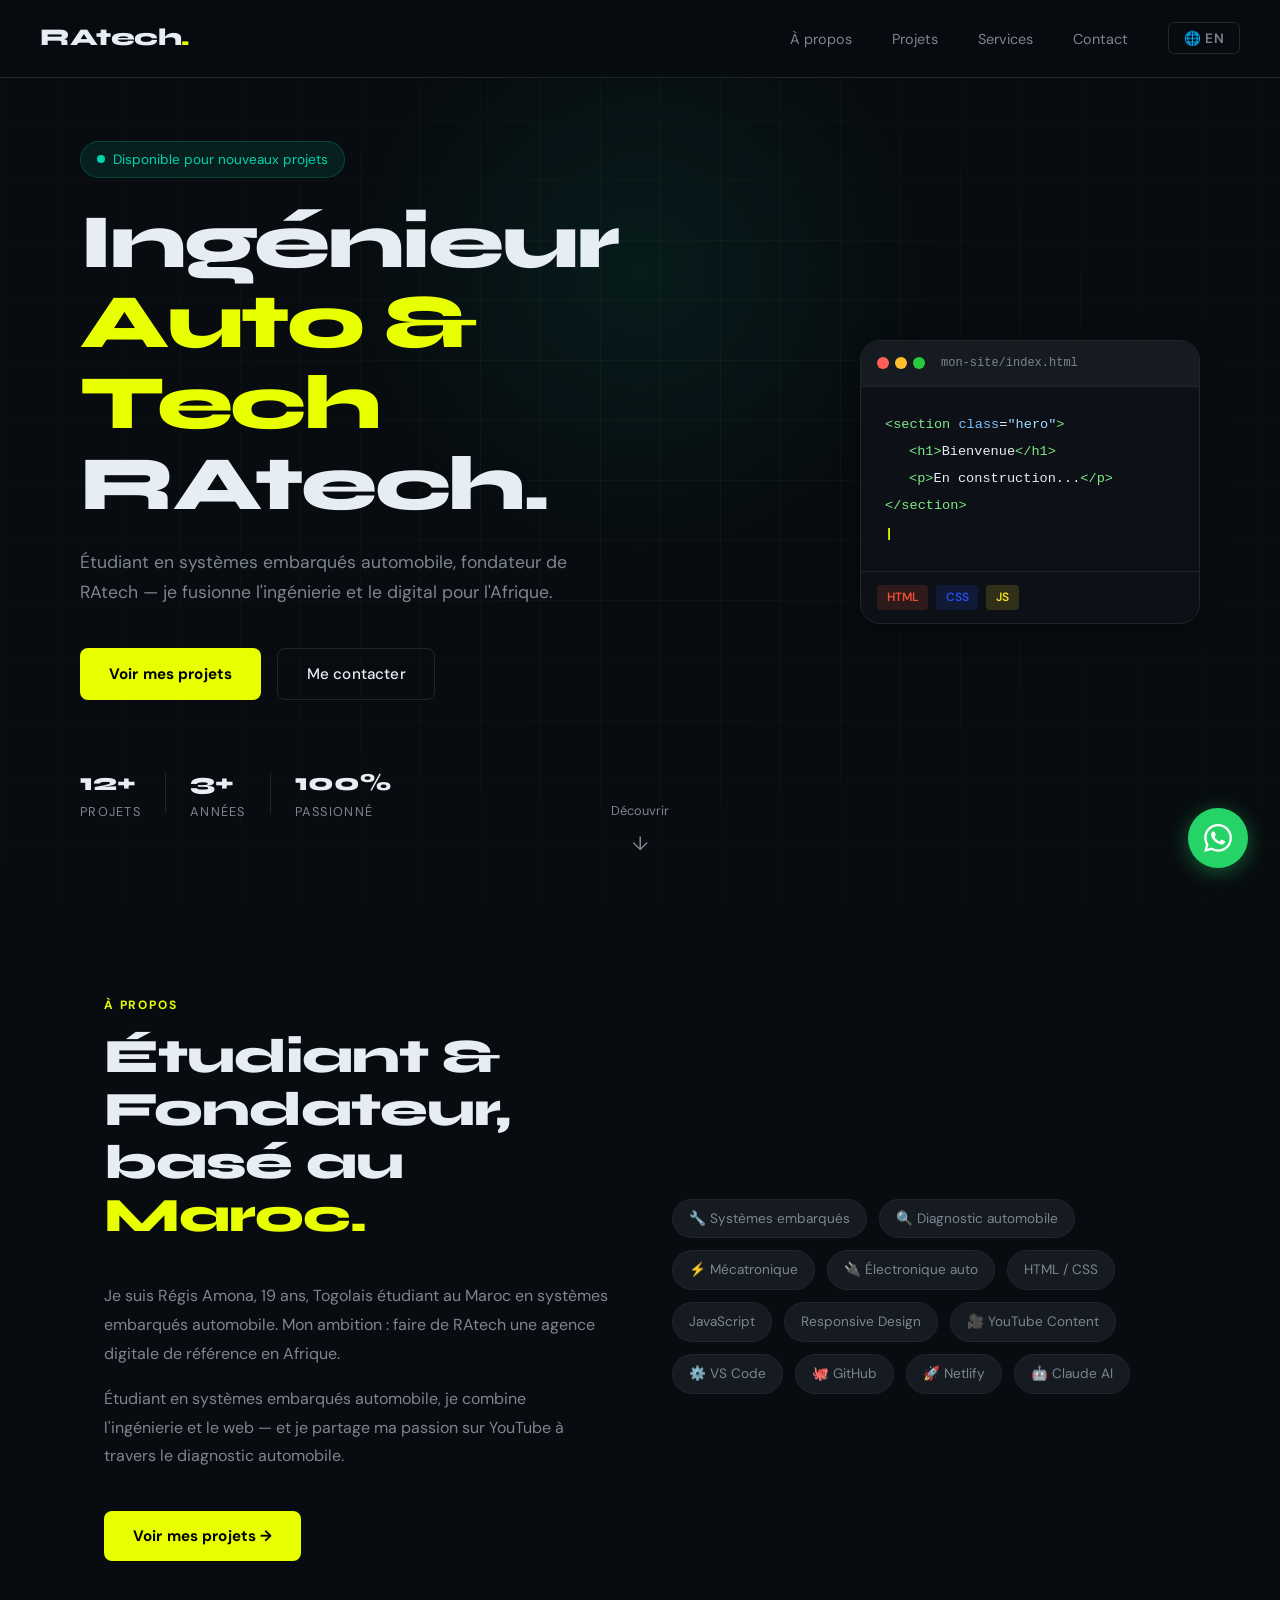
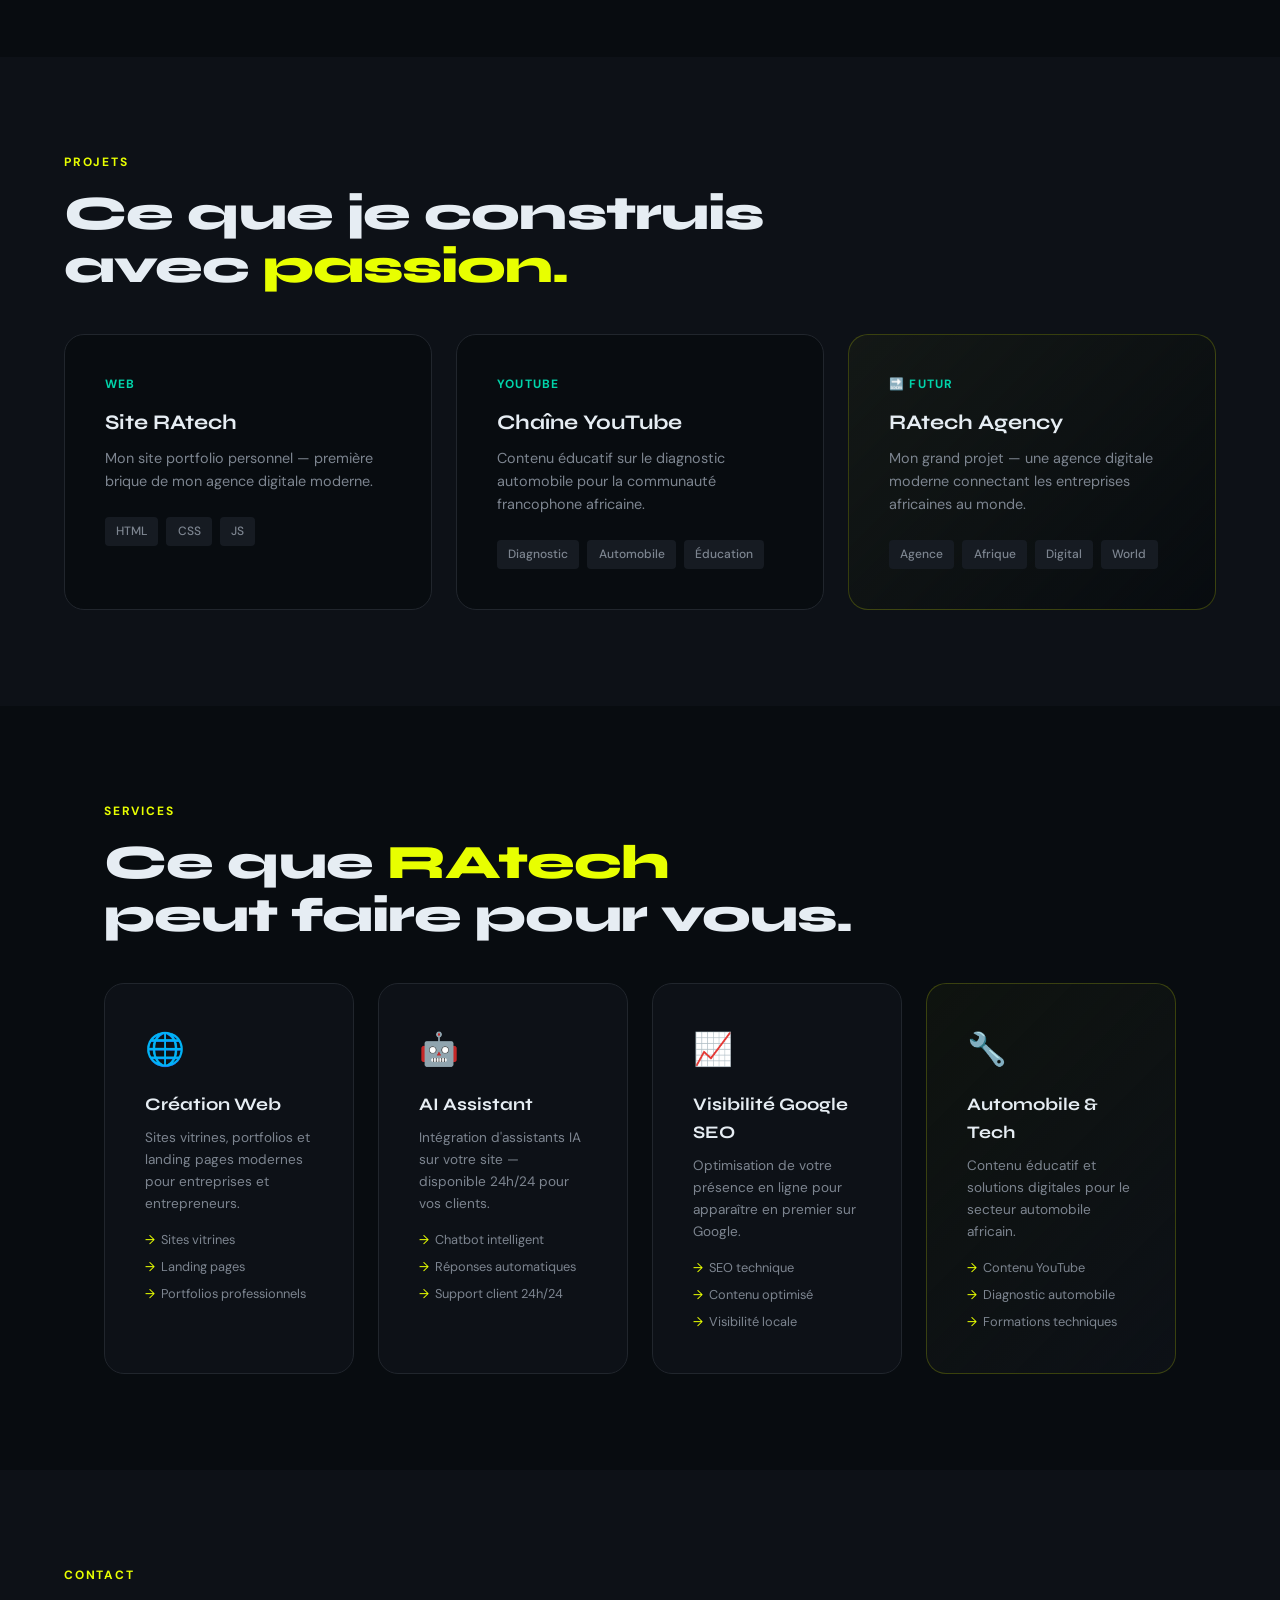
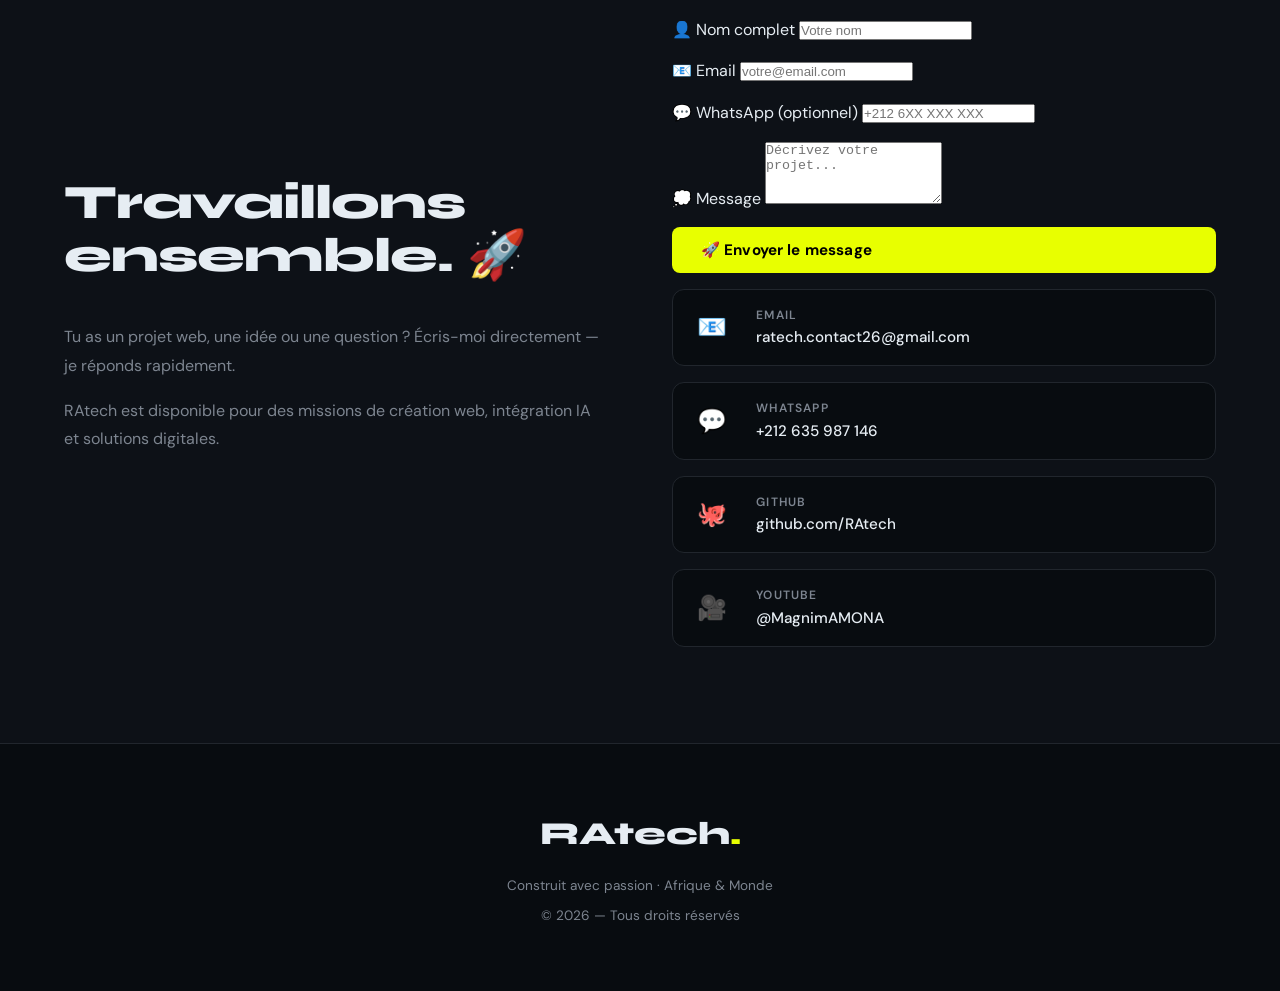
==== commit 148f4783: "Ajout page confirmation formulaire" ====
--- a/index.html
+++ b/index.html
@@ -278,7 +278,7 @@
 
         <div class="contact-links">
 <!-- Formulaire de contact Netlify -->
-<form name="contact" method="POST" data-netlify="true" class="contact-form">
+<form name="contact" method="POST" data-netlify="true" action="/merci.html" class="contact-form"></form>
   <input type="hidden" name="form-name" value="contact">
 
   <!-- Nom -->
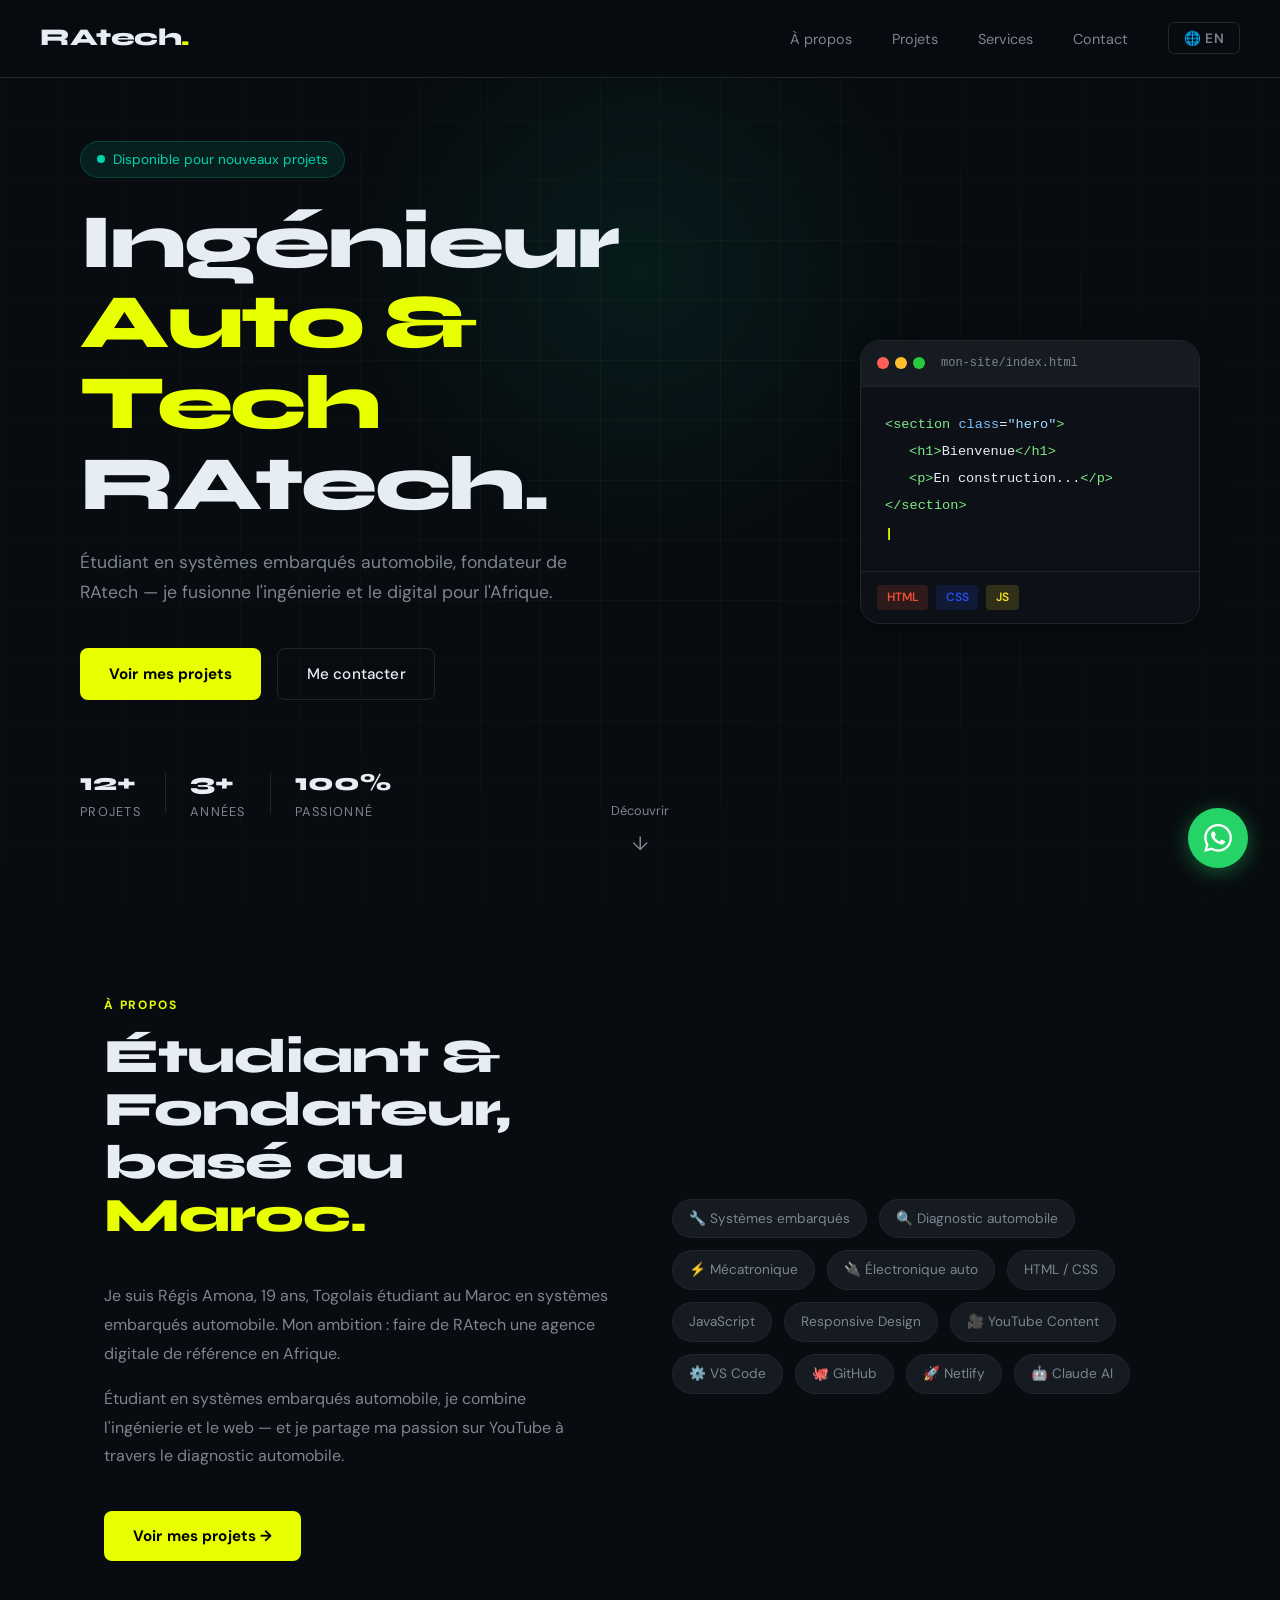
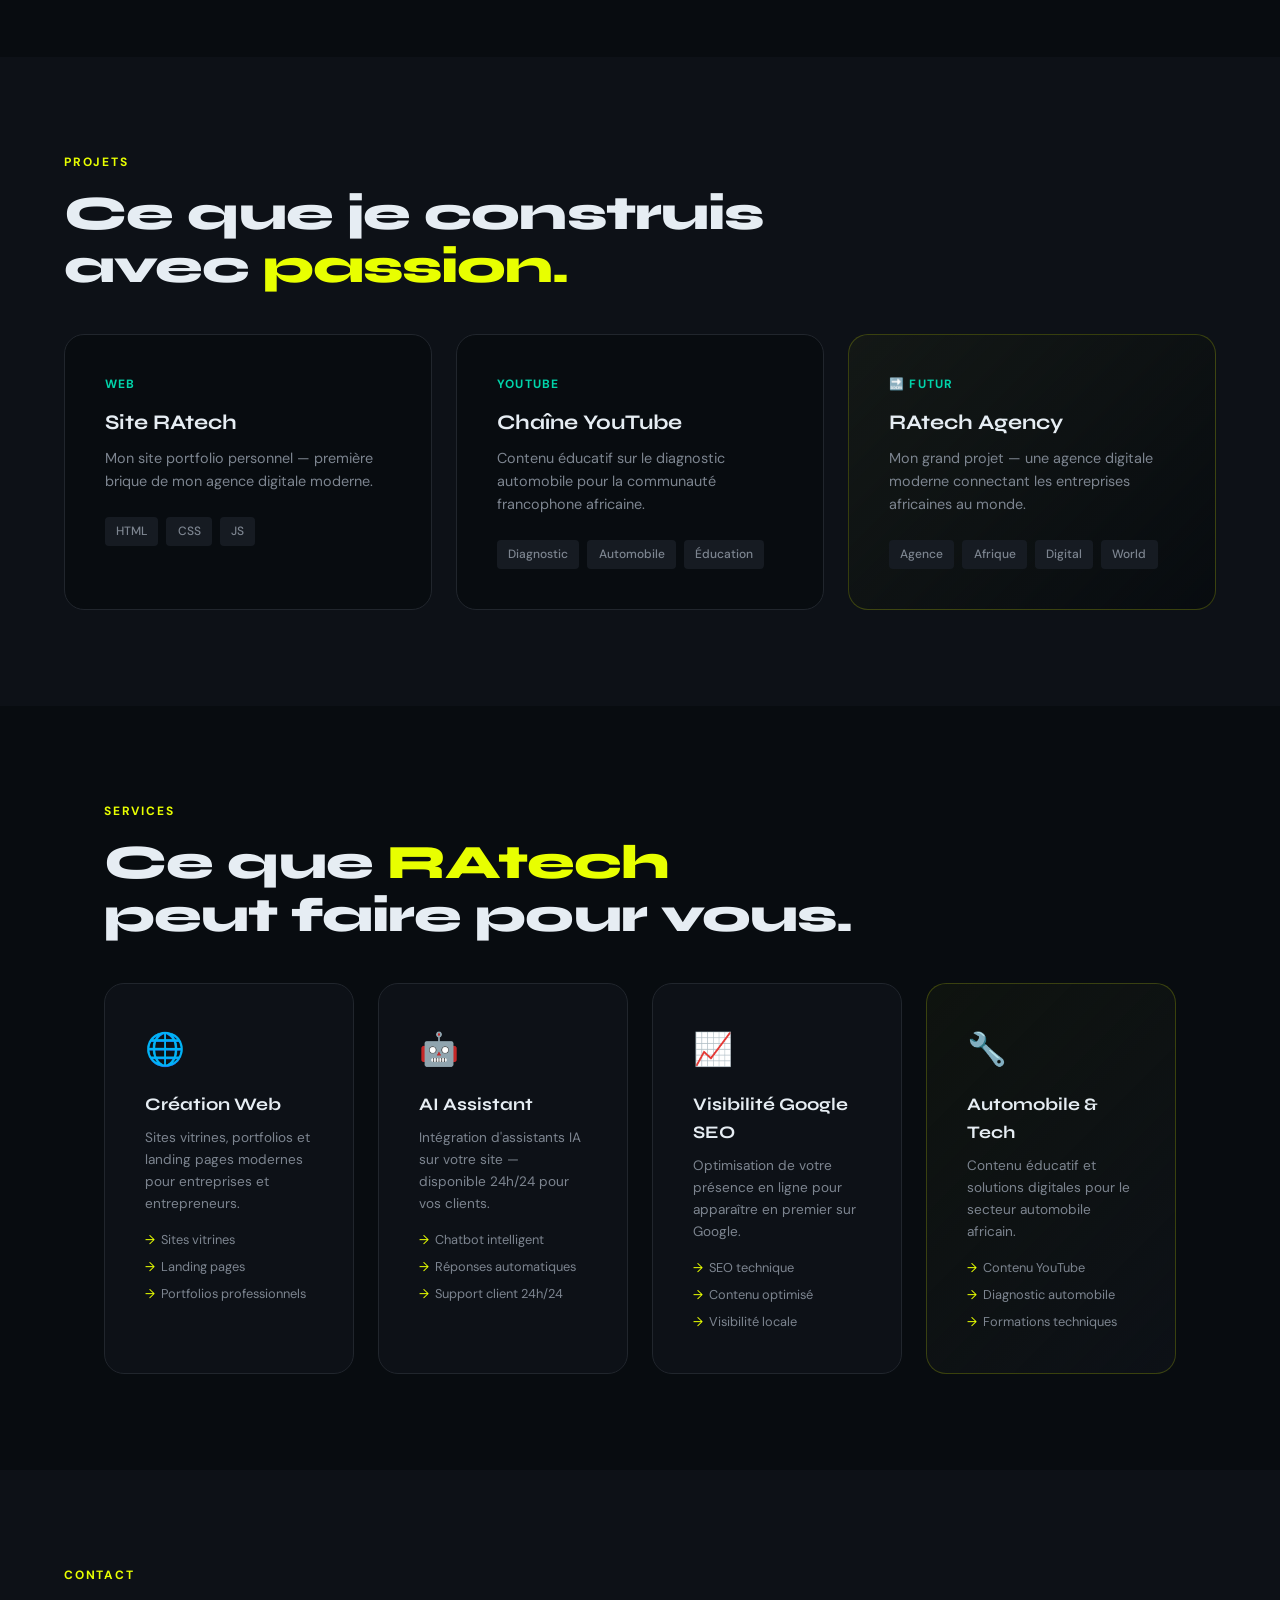
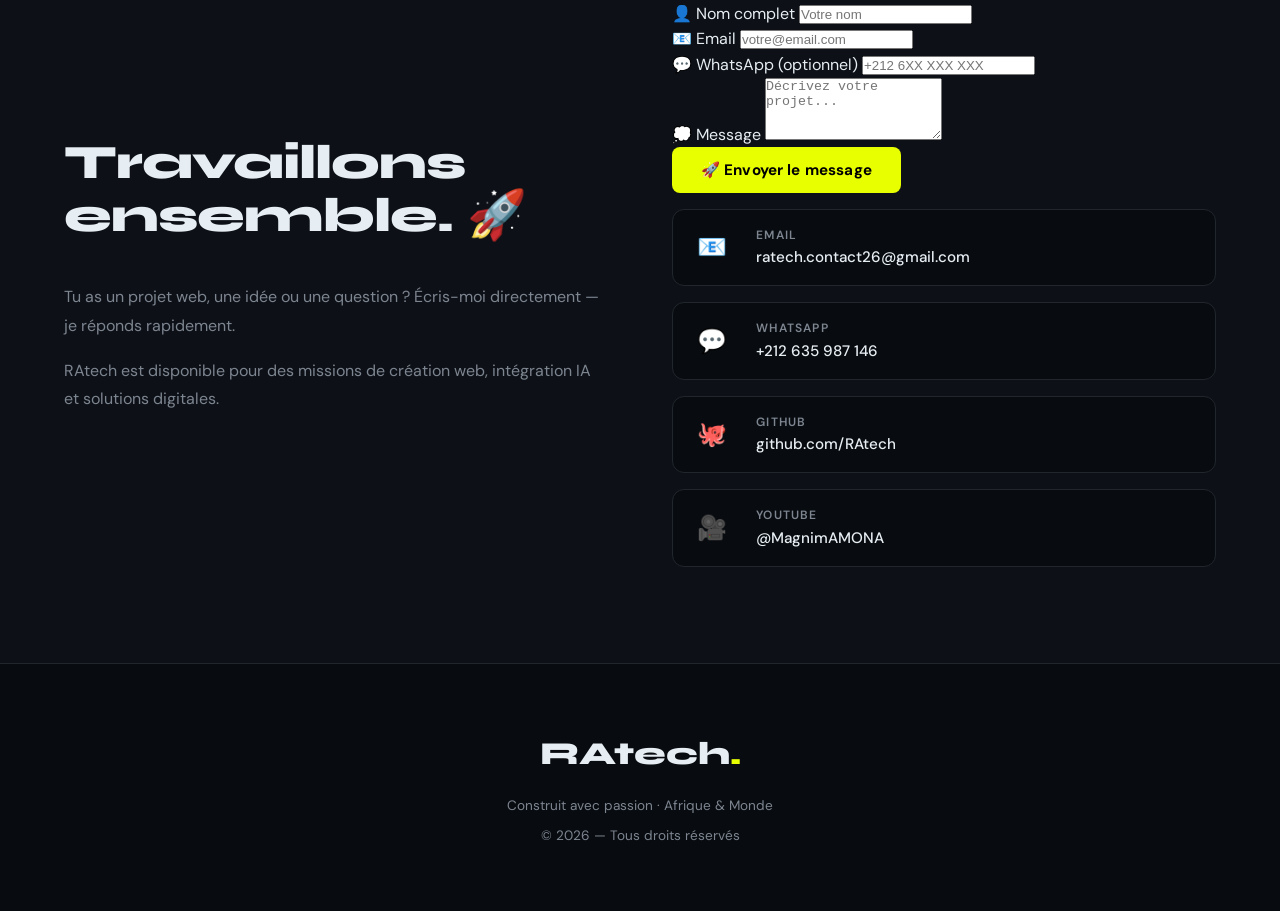
==== commit 3c9daefd: "Fix formulaire de contact" ====
--- a/index.html
+++ b/index.html
@@ -278,7 +278,7 @@
 
         <div class="contact-links">
 <!-- Formulaire de contact Netlify -->
-<form name="contact" method="POST" data-netlify="true" action="/merci.html" class="contact-form"></form>
+<form name="contact" method="POST" data-netlify="true" action="/merci.html" class="contact-form">
   <input type="hidden" name="form-name" value="contact">
 
   <!-- Nom -->
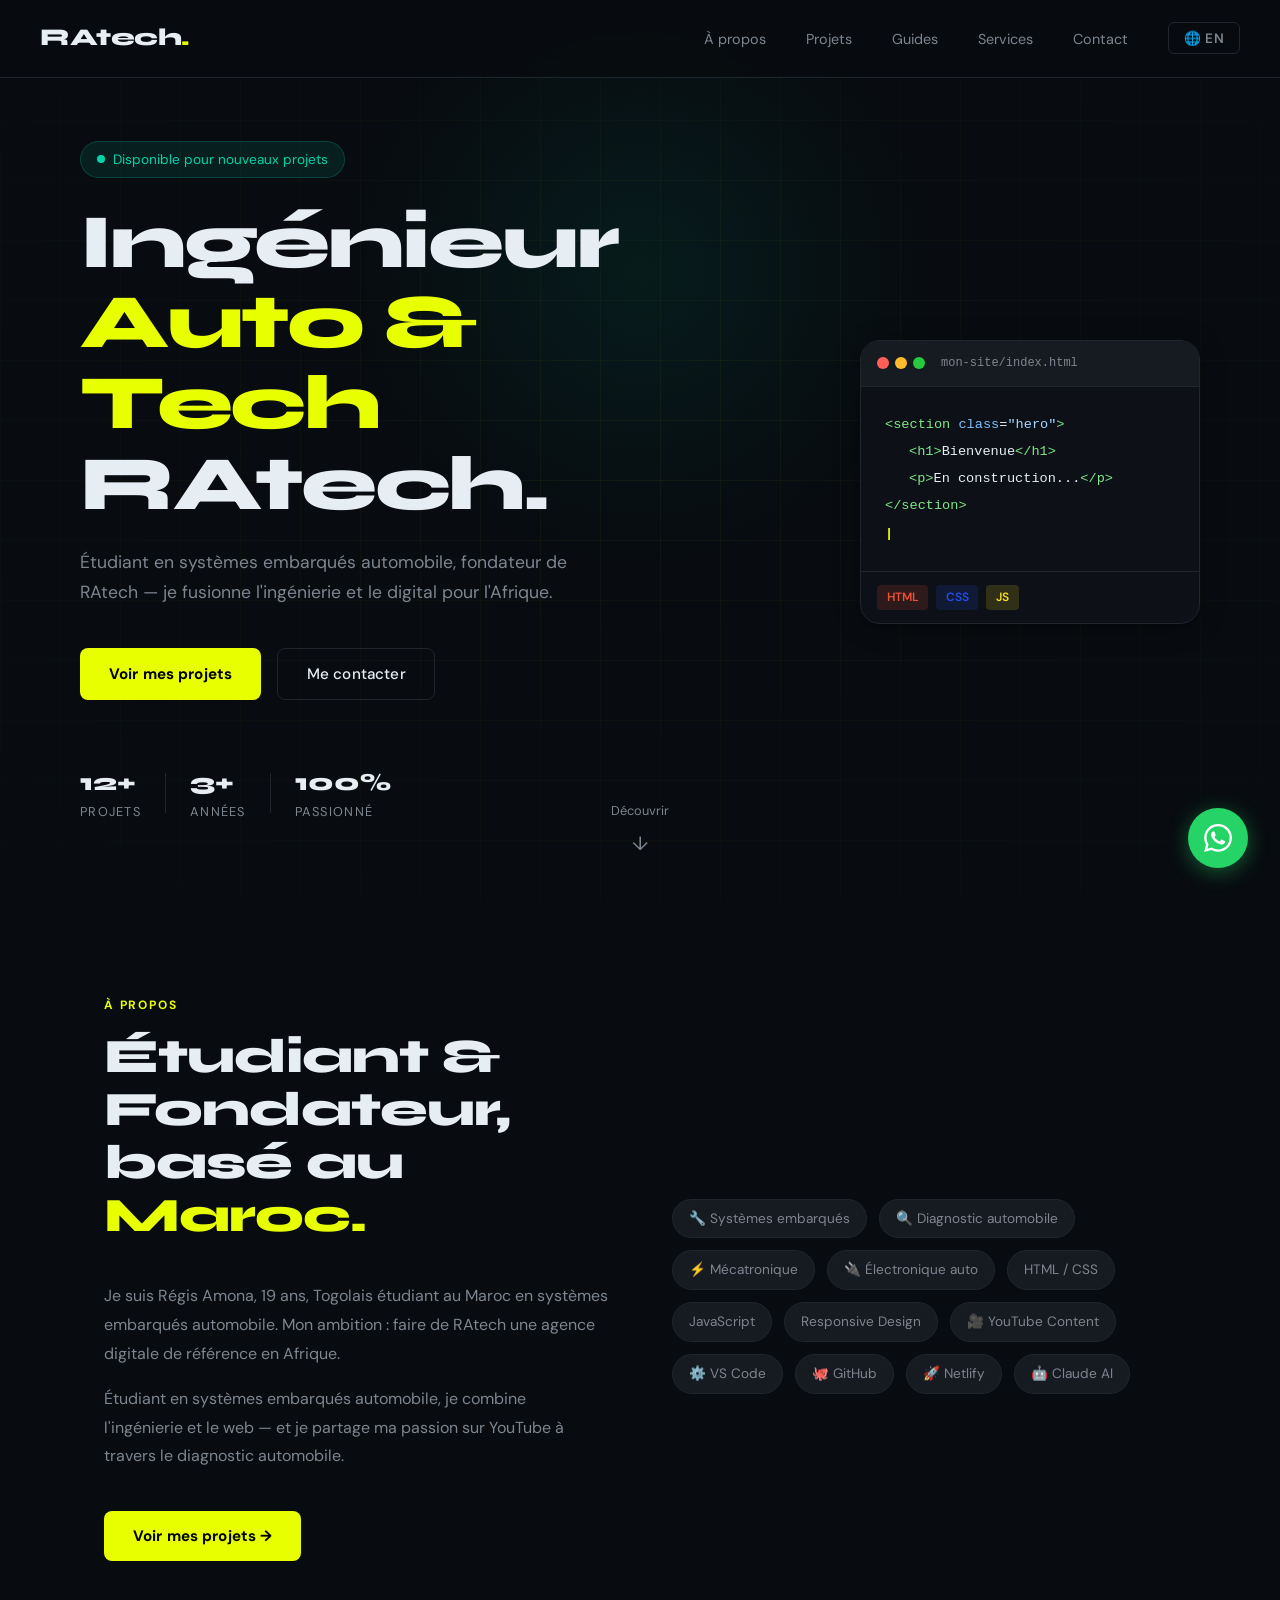
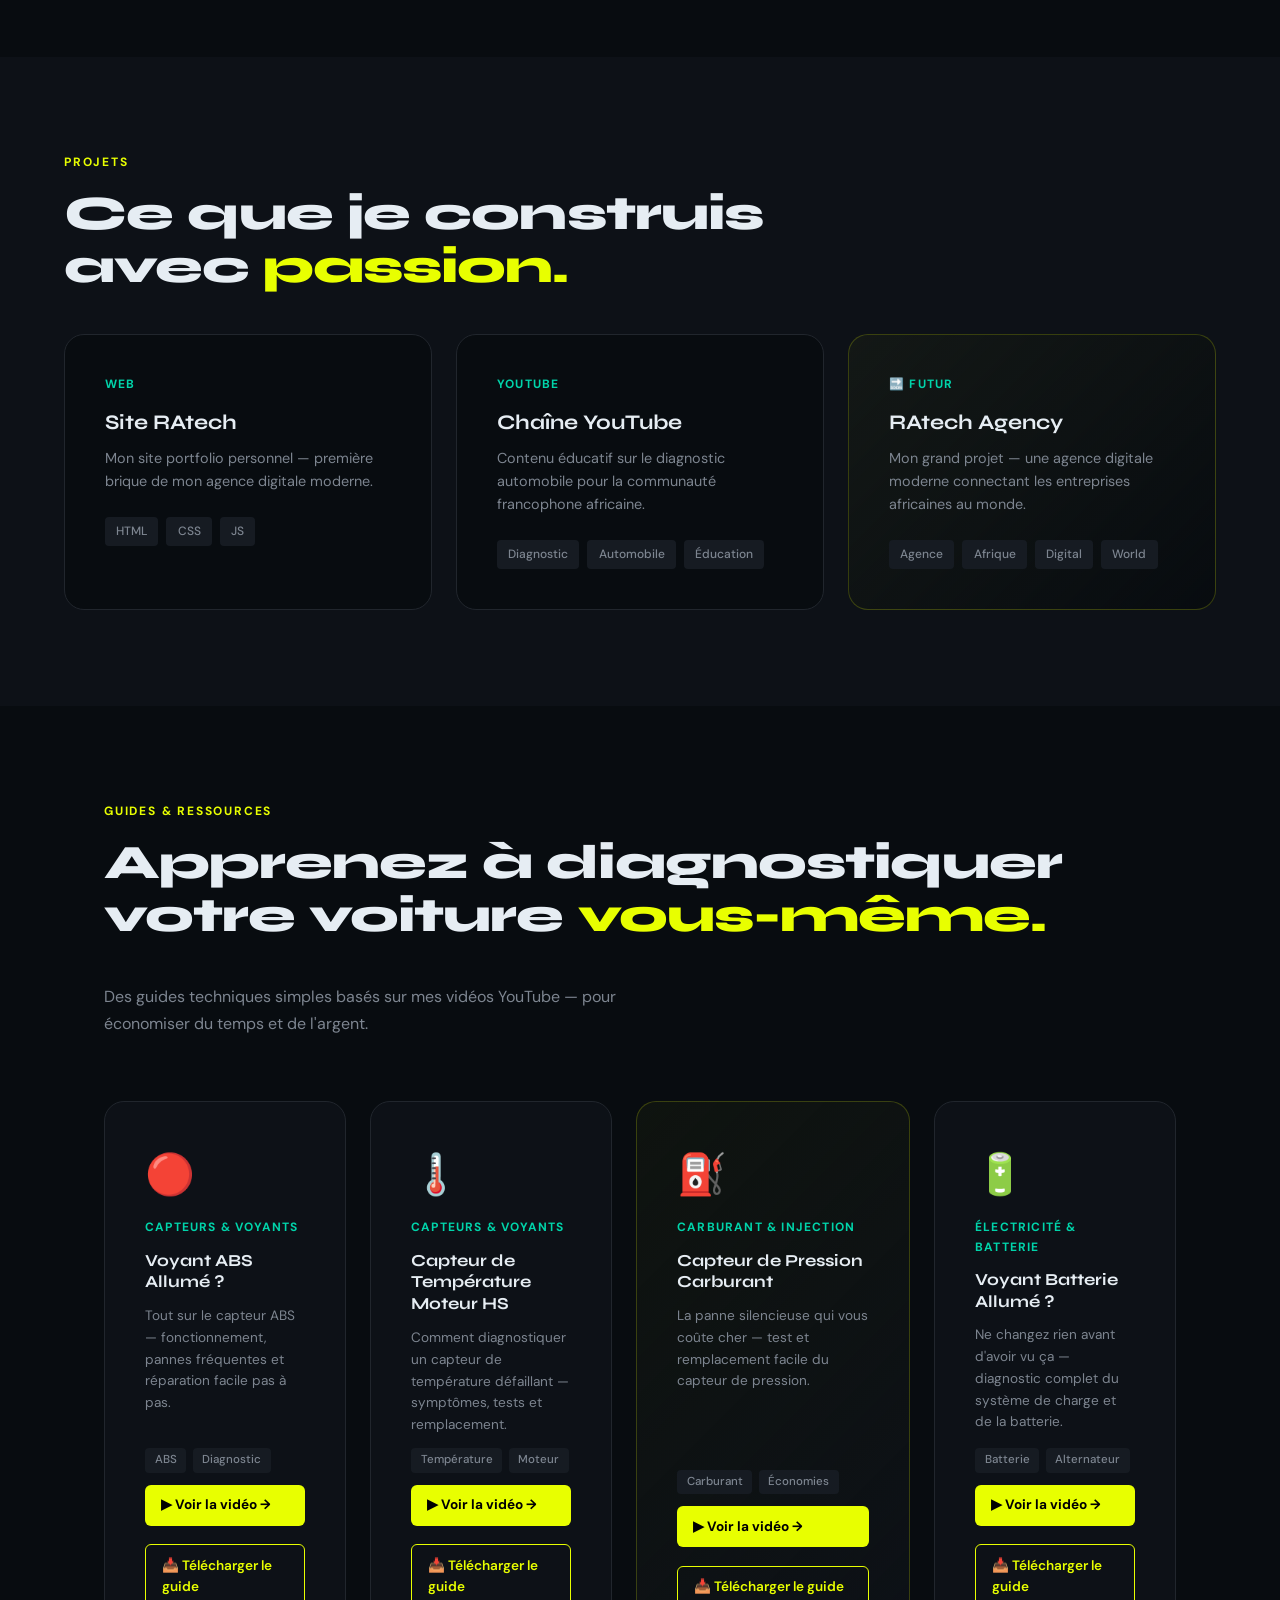
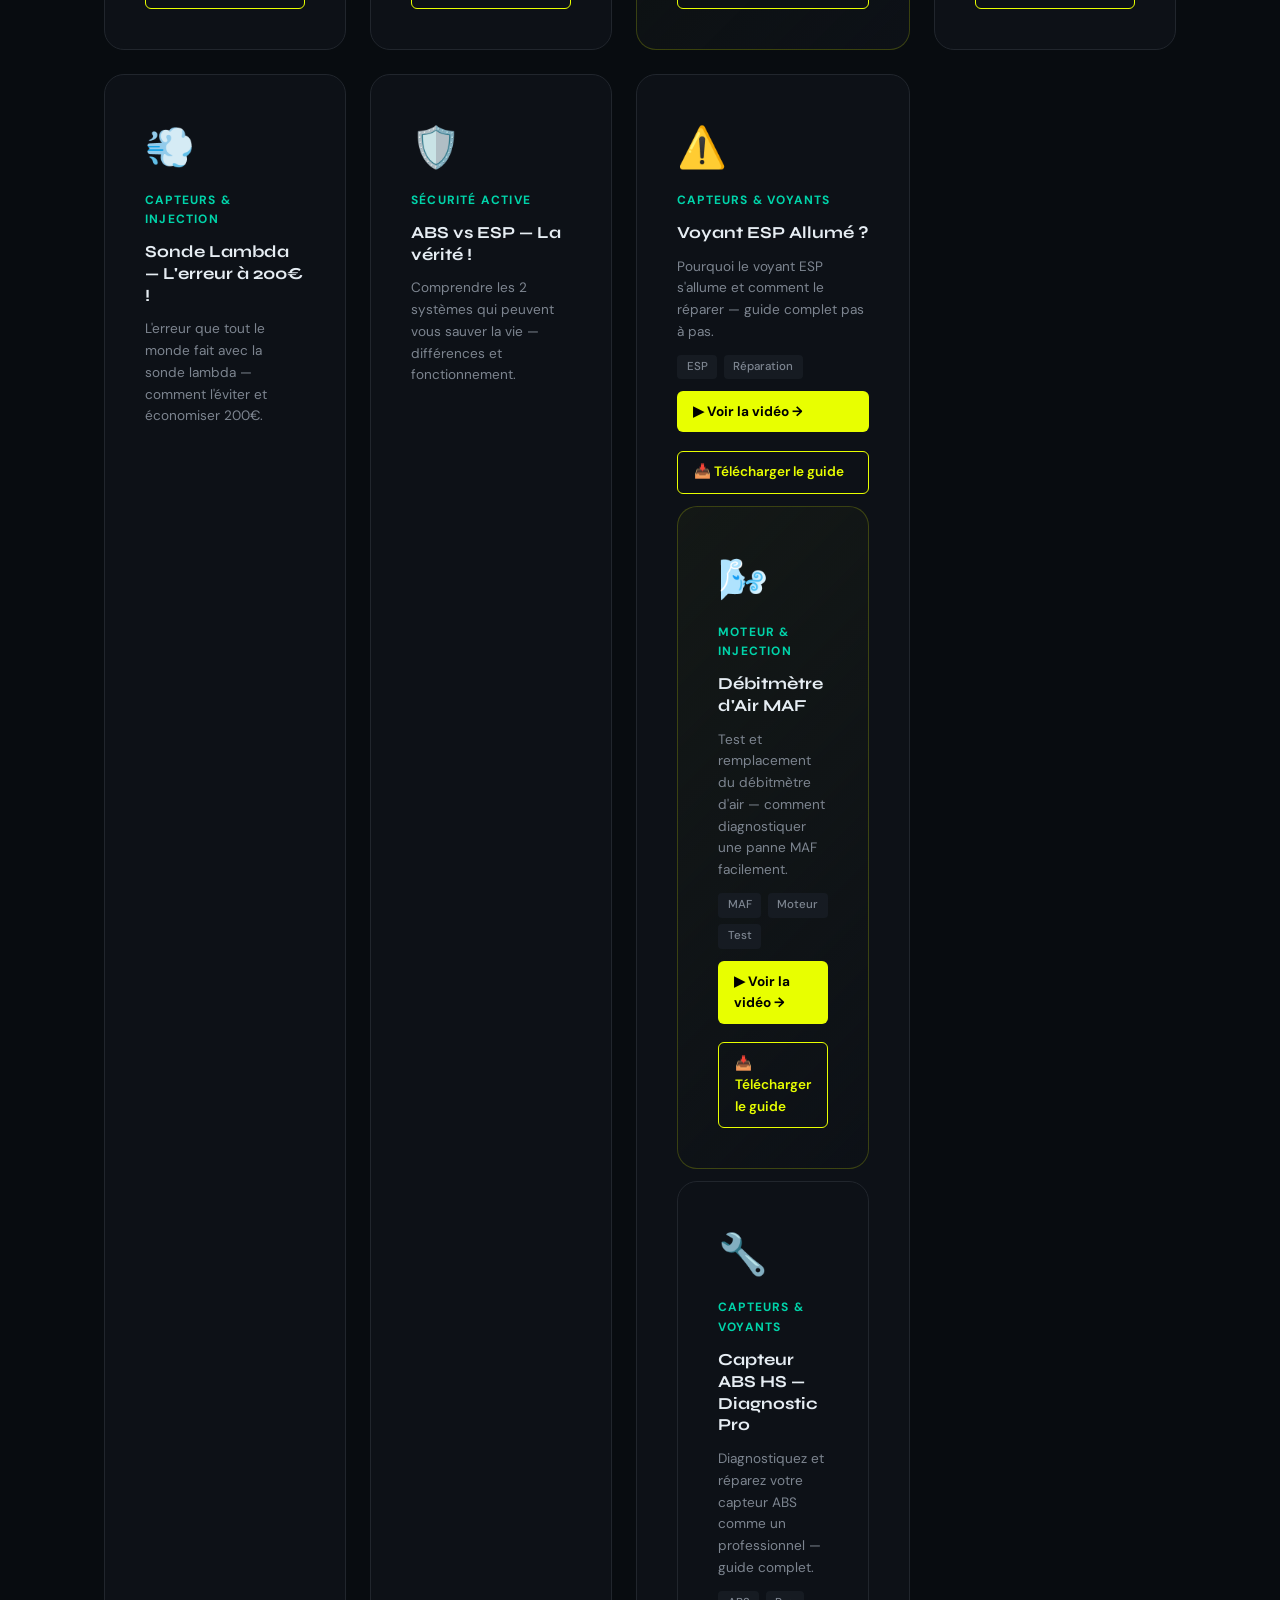
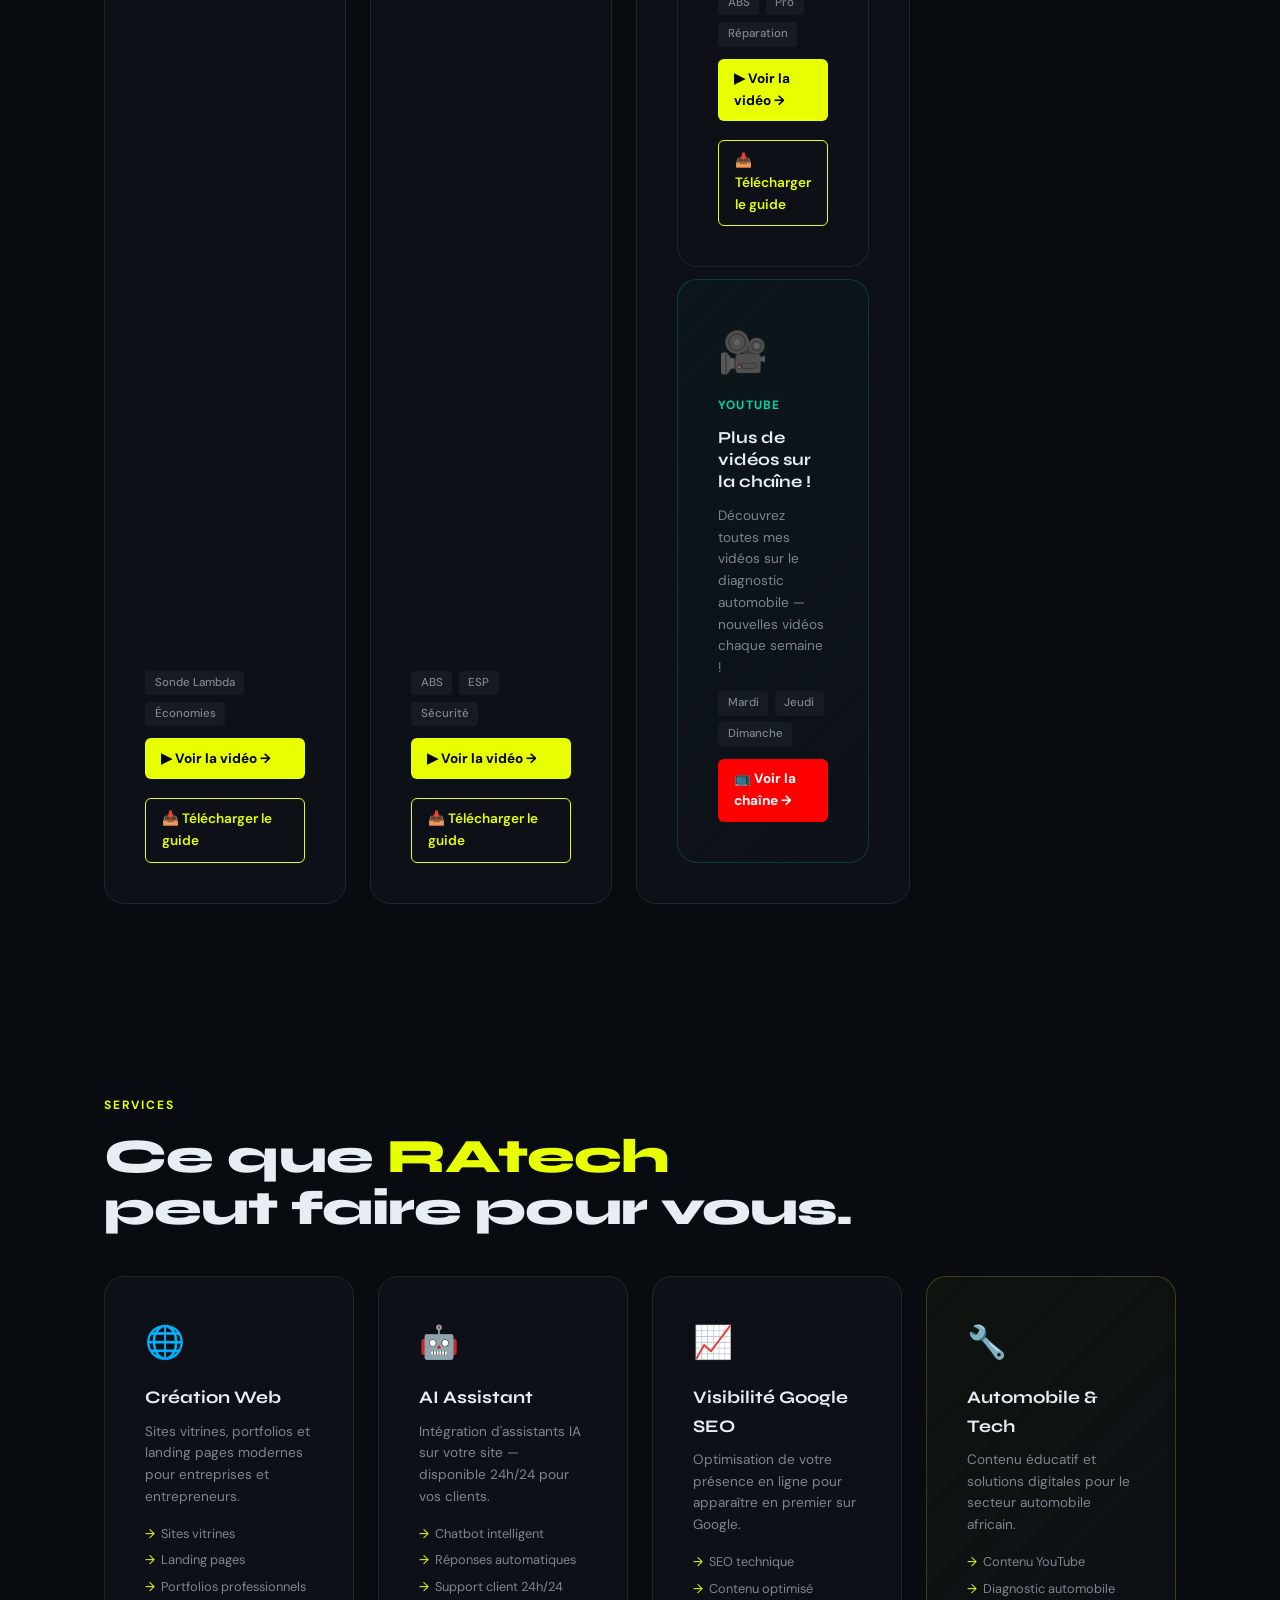
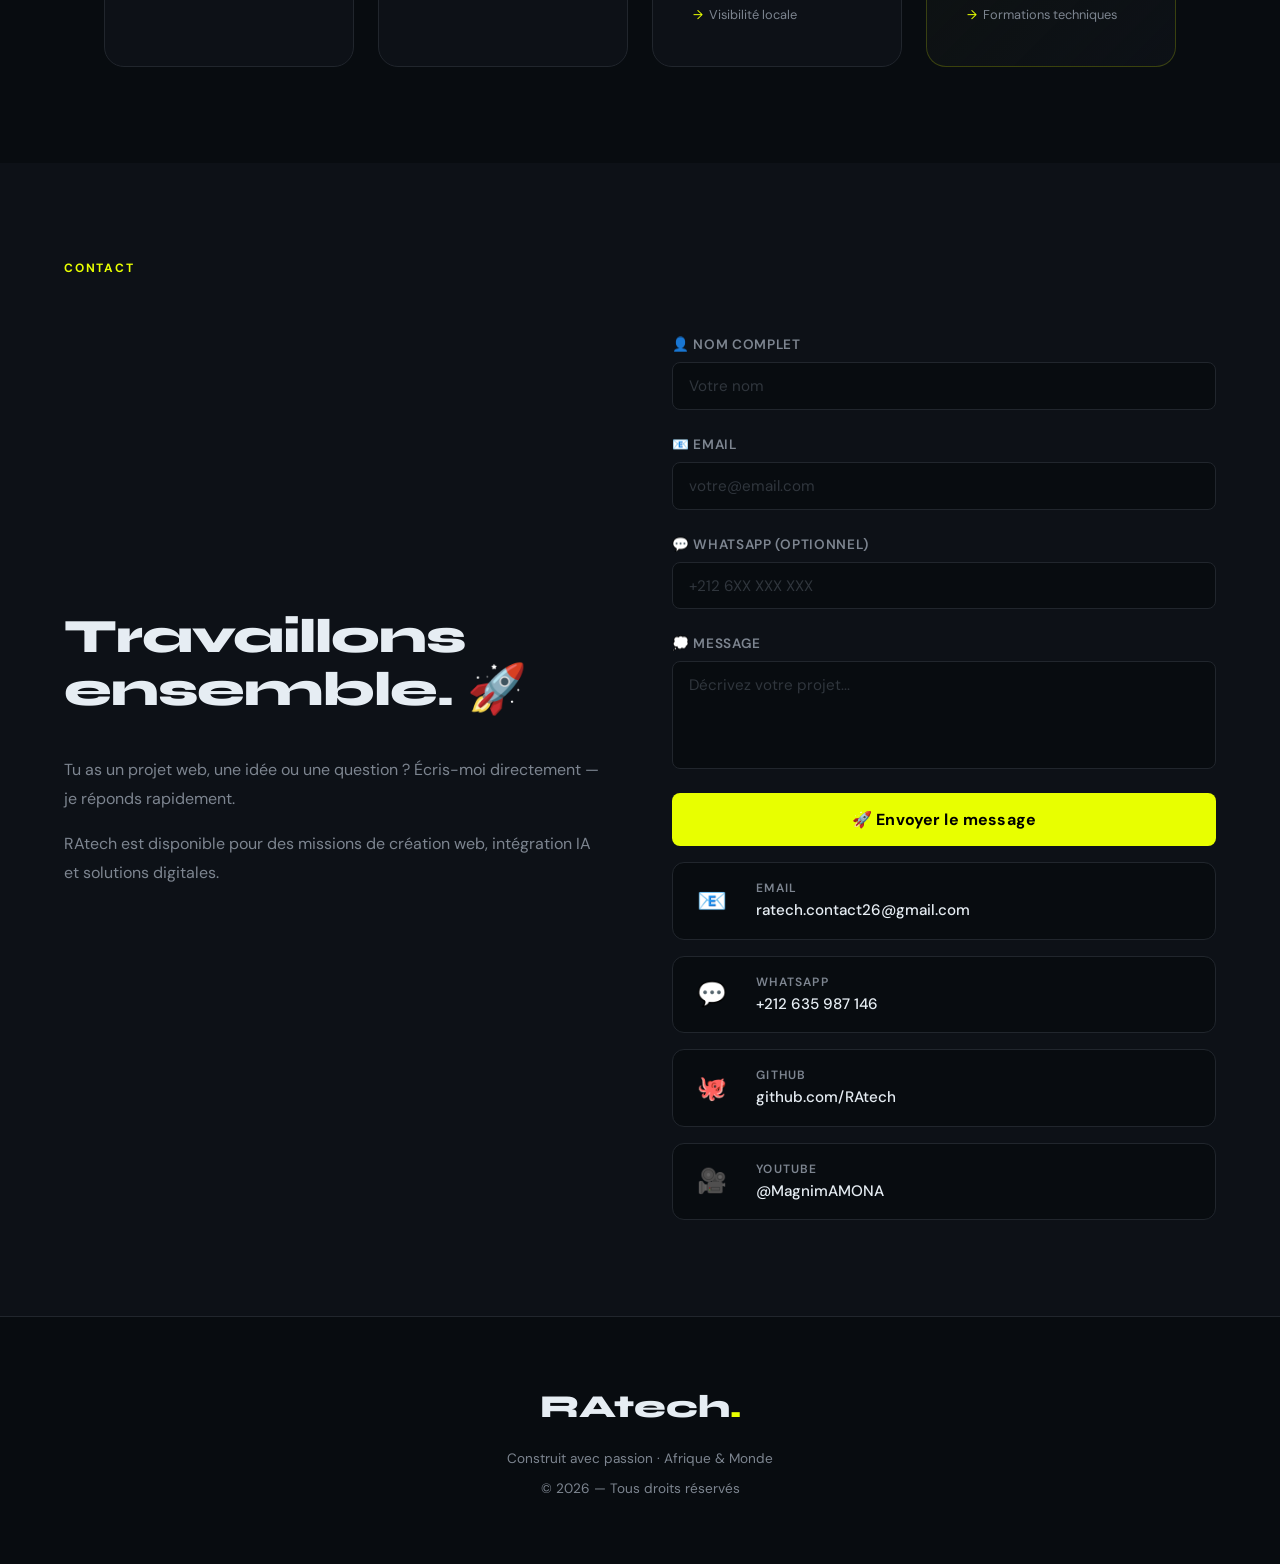
==== commit f9fc7601: "Update final — Guides PDF + Formulaire + Email" ====
--- a/index.html
+++ b/index.html
@@ -52,6 +52,7 @@
     <ul class="nav-links">
       <li><a href="#about">À propos</a></li>
       <li><a href="#projects">Projets</a></li>
+      <li><a href="#guides">Guides</a></li>
       <li><a href="#services">Services</a></li>
       <li><a href="#contact">Contact</a></li>
       <li>
@@ -210,6 +211,129 @@
   </section>
 
   <!-- ========== SERVICES ========== -->
+<!-- ========== SECTION BLOG / GUIDES — 9 VIDÉOS ========== -->
+<section class="blog" id="guides">
+  <div class="container">
+    <div class="section-label">Guides & Ressources</div>
+    <h2 class="section-title">Apprenez à diagnostiquer<br>votre voiture <span class="accent">vous-même.</span></h2>
+    <p class="blog-subtitle">Des guides techniques simples basés sur mes vidéos YouTube — pour économiser du temps et de l'argent.</p>
+ 
+    <div class="blog-grid">
+ 
+      <!-- Guide 1 -->
+      <div class="guide-card">
+        <div class="guide-thumb">🔴</div>
+        <div class="guide-category">Capteurs & Voyants</div>
+        <h3>Voyant ABS Allumé ?</h3>
+        <p>Tout sur le capteur ABS — fonctionnement, pannes fréquentes et réparation facile pas à pas.</p>
+        <div class="guide-tags"><span>ABS</span><span>Diagnostic</span></div>
+        <a href="https://youtu.be/Q3VcrOlIkAs" target="_blank" class="guide-btn">▶ Voir la vidéo →</a>
+        <a href="https://drive.google.com/file/d/17Rb2FrgGsrDzfyIGKfQTfTDkdBQbr_1m/view?usp=drive_link" class="guide-btn guide-btn-pdf">📥 Télécharger le guide</a>
+      </div>
+ 
+      <!-- Guide 2 -->
+      <div class="guide-card">
+        <div class="guide-thumb">🌡️</div>
+        <div class="guide-category">Capteurs & Voyants</div>
+        <h3>Capteur de Température Moteur HS</h3>
+        <p>Comment diagnostiquer un capteur de température défaillant — symptômes, tests et remplacement.</p>
+        <div class="guide-tags"><span>Température</span><span>Moteur</span></div>
+        <a href="https://youtu.be/Wb7LbL67ZFQ" target="_blank" class="guide-btn">▶ Voir la vidéo →</a>
+        <a href="https://drive.google.com/file/d/173rqAS6ml03xvN0PMDIos_VVSkFXCnCu/view?usp=drive_link" class="guide-btn guide-btn-pdf">📥 Télécharger le guide</a>
+      </div>
+ 
+      <!-- Guide 3 -->
+      <div class="guide-card featured">
+        <div class="guide-thumb">⛽</div>
+        <div class="guide-category">Carburant & Injection</div>
+        <h3>Capteur de Pression Carburant</h3>
+        <p>La panne silencieuse qui vous coûte cher — test et remplacement facile du capteur de pression.</p>
+        <div class="guide-tags"><span>Carburant</span><span>Économies</span></div>
+        <a href="https://youtu.be/kE0rBC3nVGQ" target="_blank" class="guide-btn">▶ Voir la vidéo →</a>
+        <a href="https://drive.google.com/file/d/19FT4SVyBL5a9xCFGub-xE56GKh9iC5gS/view?usp=drive_link" class="guide-btn guide-btn-pdf">📥 Télécharger le guide</a>
+      </div>
+ 
+      <!-- Guide 4 -->
+      <div class="guide-card">
+        <div class="guide-thumb">🔋</div>
+        <div class="guide-category">Électricité & Batterie</div>
+        <h3>Voyant Batterie Allumé ?</h3>
+        <p>Ne changez rien avant d'avoir vu ça — diagnostic complet du système de charge et de la batterie.</p>
+        <div class="guide-tags"><span>Batterie</span><span>Alternateur</span></div>
+        <a href="https://youtu.be/gKF8utIRBFE" target="_blank" class="guide-btn">▶ Voir la vidéo →</a>
+        <a href="https://drive.google.com/file/d/1eQ9XWRFgm6J9TacPLswtPI5EOf016a0s/view?usp=drive_link" class="guide-btn guide-btn-pdf">📥 Télécharger le guide</a>
+      </div>
+ 
+      <!-- Guide 5 -->
+      <div class="guide-card">
+        <div class="guide-thumb">💨</div>
+        <div class="guide-category">Capteurs & Injection</div>
+        <h3>Sonde Lambda — L'erreur à 200€ !</h3>
+        <p>L'erreur que tout le monde fait avec la sonde lambda — comment l'éviter et économiser 200€.</p>
+        <div class="guide-tags"><span>Sonde Lambda</span><span>Économies</span></div>
+        <a href="https://youtu.be/6pYd_KQnD9k" target="_blank" class="guide-btn">▶ Voir la vidéo →</a>
+        <a href="https://drive.google.com/file/d/1mc4GGwgY7IDruxUV_UfTz1eDcSVvfmtJ/view?usp=drive_link" class="guide-btn guide-btn-pdf">📥 Télécharger le guide</a>
+      </div>
+    
+ 
+      <!-- Guide 6 -->
+      <div class="guide-card">
+        <div class="guide-thumb">🛡️</div>
+        <div class="guide-category">Sécurité Active</div>
+        <h3>ABS vs ESP — La vérité !</h3>
+        <p>Comprendre les 2 systèmes qui peuvent vous sauver la vie — différences et fonctionnement.</p>
+        <div class="guide-tags"><span>ABS</span><span>ESP</span><span>Sécurité</span></div>
+        <a href="https://youtu.be/KtwseKrxE8k" target="_blank" class="guide-btn">▶ Voir la vidéo →</a>
+        <a href="https://drive.google.com/file/d/1UK6XE1EnI5hF4vuCzfHVn-ErQmg-lNEd/view?usp=drive_link" class="guide-btn guide-btn-pdf">📥 Télécharger le guide</a>
+      </div>
+ 
+      <!-- Guide 7 -->
+      <div class="guide-card">
+        <div class="guide-thumb">⚠️</div>
+        <div class="guide-category">Capteurs & Voyants</div>
+        <h3>Voyant ESP Allumé ?</h3>
+        <p>Pourquoi le voyant ESP s'allume et comment le réparer — guide complet pas à pas.</p>
+        <div class="guide-tags"><span>ESP</span><span>Réparation</span></div>
+        <a href="https://youtu.be/LbuY0E71MLI" target="_blank" class="guide-btn">▶ Voir la vidéo →</a>
+        <a href="https://drive.google.com/file/d/18Hw2bI-l-AId6uCFPCuj5zSq8ibB9iLo/view?usp=drive_link" class="guide-btn guide-btn-pdf">📥 Télécharger le guide</a>
+ 
+      <!-- Guide 8 -->
+      <div class="guide-card featured">
+        <div class="guide-thumb">🌬️</div>
+        <div class="guide-category">Moteur & Injection</div>
+        <h3>Débitmètre d'Air MAF</h3>
+        <p>Test et remplacement du débitmètre d'air — comment diagnostiquer une panne MAF facilement.</p>
+        <div class="guide-tags"><span>MAF</span><span>Moteur</span><span>Test</span></div>
+        <a href="https://youtu.be/cXm5itpFHwg" target="_blank" class="guide-btn">▶ Voir la vidéo →</a>
+        <a href="https://drive.google.com/file/d/1Fk6JJGkDUvFh9UzjNjj4erG7qNhIXhzC/view?usp=drive_link" class="guide-btn guide-btn-pdf">📥 Télécharger le guide</a>
+      </div>
+ 
+      <!-- Guide 9 -->
+      <div class="guide-card">
+        <div class="guide-thumb">🔧</div>
+        <div class="guide-category">Capteurs & Voyants</div>
+        <h3>Capteur ABS HS — Diagnostic Pro</h3>
+        <p>Diagnostiquez et réparez votre capteur ABS comme un professionnel — guide complet.</p>
+        <div class="guide-tags"><span>ABS</span><span>Pro</span><span>Réparation</span></div>
+        <a href="https://youtu.be/48DbcEag8B8" target="_blank" class="guide-btn">▶ Voir la vidéo →</a>
+        <a href="https://drive.google.com/file/d/17Rb2FrgGsrDzfyIGKfQTfTDkdBQbr_1m/view?usp=drive_link" class="guide-btn guide-btn-pdf">📥 Télécharger le guide</a>
+      </div>
+ 
+      <!-- Carte YouTube — Voir toute la chaîne -->
+      <div class="guide-card more-guides">
+        <div class="guide-thumb">🎥</div>
+        <div class="guide-category">YouTube</div>
+        <h3>Plus de vidéos sur la chaîne !</h3>
+        <p>Découvrez toutes mes vidéos sur le diagnostic automobile — nouvelles vidéos chaque semaine !</p>
+        <div class="guide-tags"><span>Mardi</span><span>Jeudi</span><span>Dimanche</span></div>
+        <a href="https://youtube.com/@MagnimAMONA" target="_blank" class="guide-btn guide-btn-youtube">
+          📺 Voir la chaîne →
+        </a>
+      </div>
+ 
+    </div>
+  </div>
+</section>
   <section class="services" id="services">
     <div class="container">
       <div class="section-label">Services</div>
@@ -311,15 +435,14 @@
   </button>
 
 </form>
-          <a href="mailto:ratech.contact26@gmail.com" class="contact-card">
-            <div class="contact-icon">📧</div>
-            <div class="contact-info">
-              <span class="contact-label">Email</span>
-              <span class="contact-value">ratech.contact26@gmail.com</span>
-            </div>
-            <span class="contact-arrow">→</span>
-          </a>
-
+          <a href="https://mail.google.com/mail/?view=cm&to=ratech.contact26@gmail.com" target="_blank" class="contact-card">
+  <div class="contact-icon">📧</div>
+  <div class="contact-info">
+    <span class="contact-label">Email</span>
+    <span class="contact-value">ratech.contact26@gmail.com</span>
+  </div>
+  <span class="contact-arrow">→</span>
+</a>
           <a href="https://wa.me/212635987146" class="contact-card" target="_blank">
             <div class="contact-icon">💬</div>
             <div class="contact-info">
--- a/style.css
+++ b/style.css
@@ -984,3 +984,209 @@
         gap: var(--space-lg);
     }
 }
+/* ========== FORMULAIRE DE CONTACT ========== */
+.contact-form {
+    display: flex;
+    flex-direction: column;
+    gap: var(--space-md);
+    margin-top: var(--space-lg);
+}
+
+.form-group {
+    display: flex;
+    flex-direction: column;
+    gap: 0.4rem;
+}
+
+.form-group label {
+    font-size: 0.85rem;
+    font-weight: 600;
+    color: var(--color-text-muted);
+    text-transform: uppercase;
+    letter-spacing: 0.05em;
+}
+
+.form-group input,
+.form-group textarea {
+    background: var(--color-bg);
+    border: 1px solid var(--color-border);
+    border-radius: 8px;
+    padding: 0.8rem 1rem;
+    color: var(--color-text);
+    font-family: var(--font-body);
+    font-size: 0.95rem;
+    transition: var(--transition);
+    outline: none;
+    resize: none;
+}
+
+.form-group input:focus,
+.form-group textarea:focus {
+    border-color: var(--color-accent);
+    box-shadow: 0 0 0 3px rgba(232, 255, 0, 0.1);
+}
+
+.form-group input::placeholder,
+.form-group textarea::placeholder {
+    color: var(--color-text-faint);
+}
+
+.form-submit {
+    width: 100%;
+    justify-content: center;
+    padding: 1rem;
+    font-size: 1rem;
+}
+
+.form-submit:hover {
+    transform: translateY(-2px);
+}/* ========== SECTION BLOG / GUIDES ========== */
+.blog {
+    padding: var(--space-2xl) var(--space-lg);
+    background: var(--color-bg);
+    max-width: var(--max-width);
+    margin: 0 auto;
+}
+
+.blog-subtitle {
+    color: var(--color-text-muted);
+    font-size: 1rem;
+    line-height: 1.7;
+    max-width: 600px;
+    margin-bottom: var(--space-xl);
+}
+
+.blog-grid {
+    display: grid;
+    grid-template-columns: repeat(4, 1fr);
+    gap: var(--space-md);
+}
+
+.guide-card {
+    background: var(--color-bg-2);
+    border: 1px solid var(--color-border);
+    border-radius: var(--radius-lg);
+    padding: var(--space-lg);
+    display: flex;
+    flex-direction: column;
+    gap: 0.75rem;
+    transition: var(--transition);
+}
+
+.guide-card:hover {
+    border-color: rgba(232, 255, 0, 0.3);
+    transform: translateY(-4px);
+    box-shadow: 0 20px 40px rgba(0, 0, 0, 0.3);
+}
+
+.guide-card.featured {
+    border-color: rgba(232, 255, 0, 0.2);
+    background: linear-gradient(135deg, rgba(232, 255, 0, 0.03), var(--color-bg-2));
+}
+
+.guide-card.more-guides {
+    border-color: rgba(0, 212, 170, 0.2);
+    background: linear-gradient(135deg, rgba(0, 212, 170, 0.03), var(--color-bg-2));
+}
+
+.guide-thumb {
+    font-size: 2.5rem;
+}
+
+.guide-category {
+    font-size: 0.75rem;
+    font-weight: 700;
+    text-transform: uppercase;
+    letter-spacing: 0.1em;
+    color: var(--color-accent-2);
+}
+
+.guide-card h3 {
+    font-family: var(--font-display);
+    font-size: 1.05rem;
+    font-weight: 700;
+    line-height: 1.3;
+    color: var(--color-text);
+}
+
+.guide-card p {
+    color: var(--color-text-muted);
+    font-size: 0.85rem;
+    line-height: 1.6;
+    flex: 1;
+}
+
+.guide-tags {
+    display: flex;
+    flex-wrap: wrap;
+    gap: 0.4rem;
+}
+
+.guide-tags span {
+    background: var(--color-bg-3);
+    color: var(--color-text-muted);
+    padding: 0.2rem 0.6rem;
+    border-radius: 4px;
+    font-size: 0.72rem;
+    font-weight: 500;
+}
+
+.guide-btn {
+    display: inline-flex;
+    align-items: center;
+    gap: 0.4rem;
+    background: var(--color-accent);
+    color: #000;
+    font-weight: 700;
+    font-size: 0.85rem;
+    padding: 0.6rem 1rem;
+    border-radius: 6px;
+    transition: var(--transition);
+    margin-top: auto;
+}
+
+.guide-btn:hover {
+    background: #fff;
+    transform: translateY(-2px);
+}
+
+.guide-btn-youtube {
+    background: #ff0000;
+    color: #fff;
+}
+
+.guide-btn-youtube:hover {
+    background: #cc0000;
+}
+
+@media (max-width: 1024px) {
+    .blog-grid {
+        grid-template-columns: repeat(2, 1fr);
+    }
+}
+
+@media (max-width: 768px) {
+    .blog-grid {
+        grid-template-columns: 1fr;
+    }
+}/* Bouton PDF téléchargement */
+.guide-btn-pdf {
+    background: transparent;
+    color: var(--color-accent);
+    border: 1px solid var(--color-accent);
+    font-weight: 600;
+    font-size: 0.85rem;
+    padding: 0.6rem 1rem;
+    border-radius: 6px;
+    display: inline-flex;
+    align-items: center;
+    gap: 0.4rem;
+    transition: var(--transition);
+    margin-top: 0.4rem;
+}
+
+.guide-btn-pdf:hover {
+    background: var(--color-accent);
+    color: #000;
+    transform: translateY(-2px);
+}
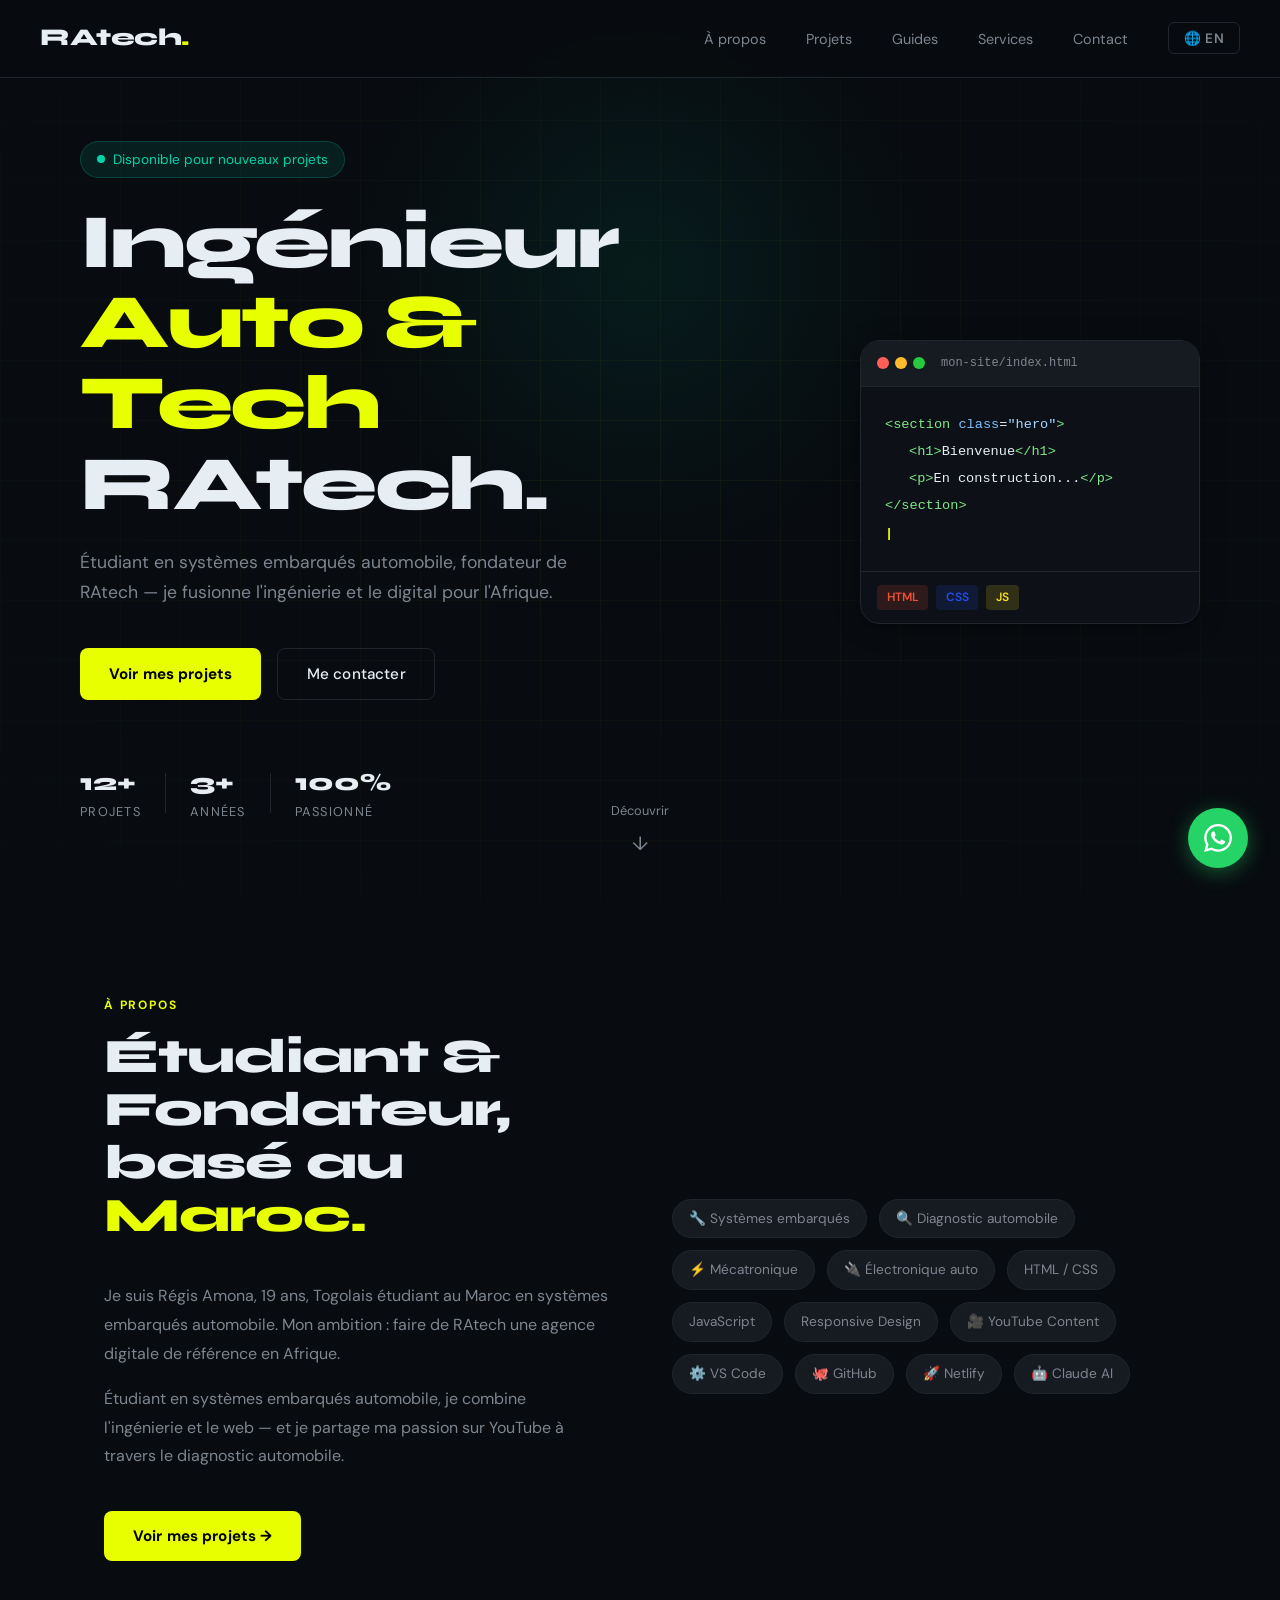
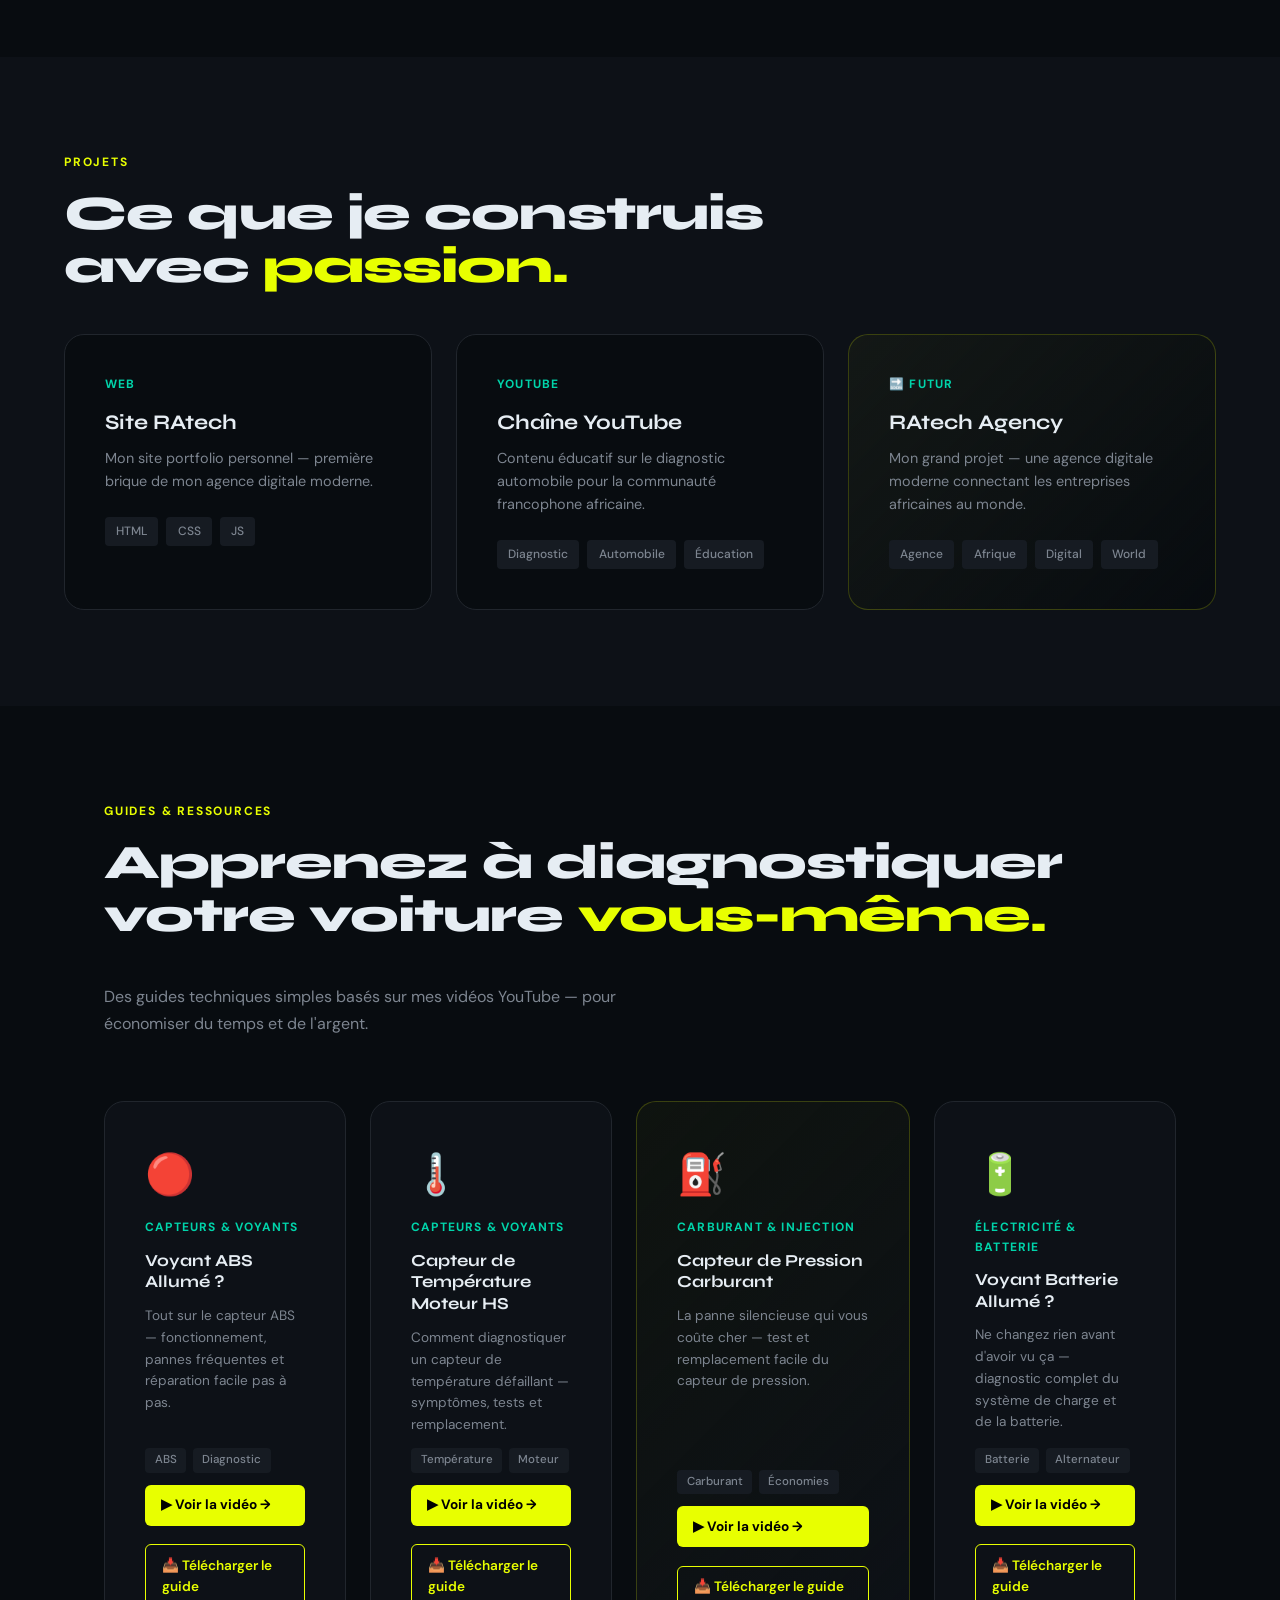
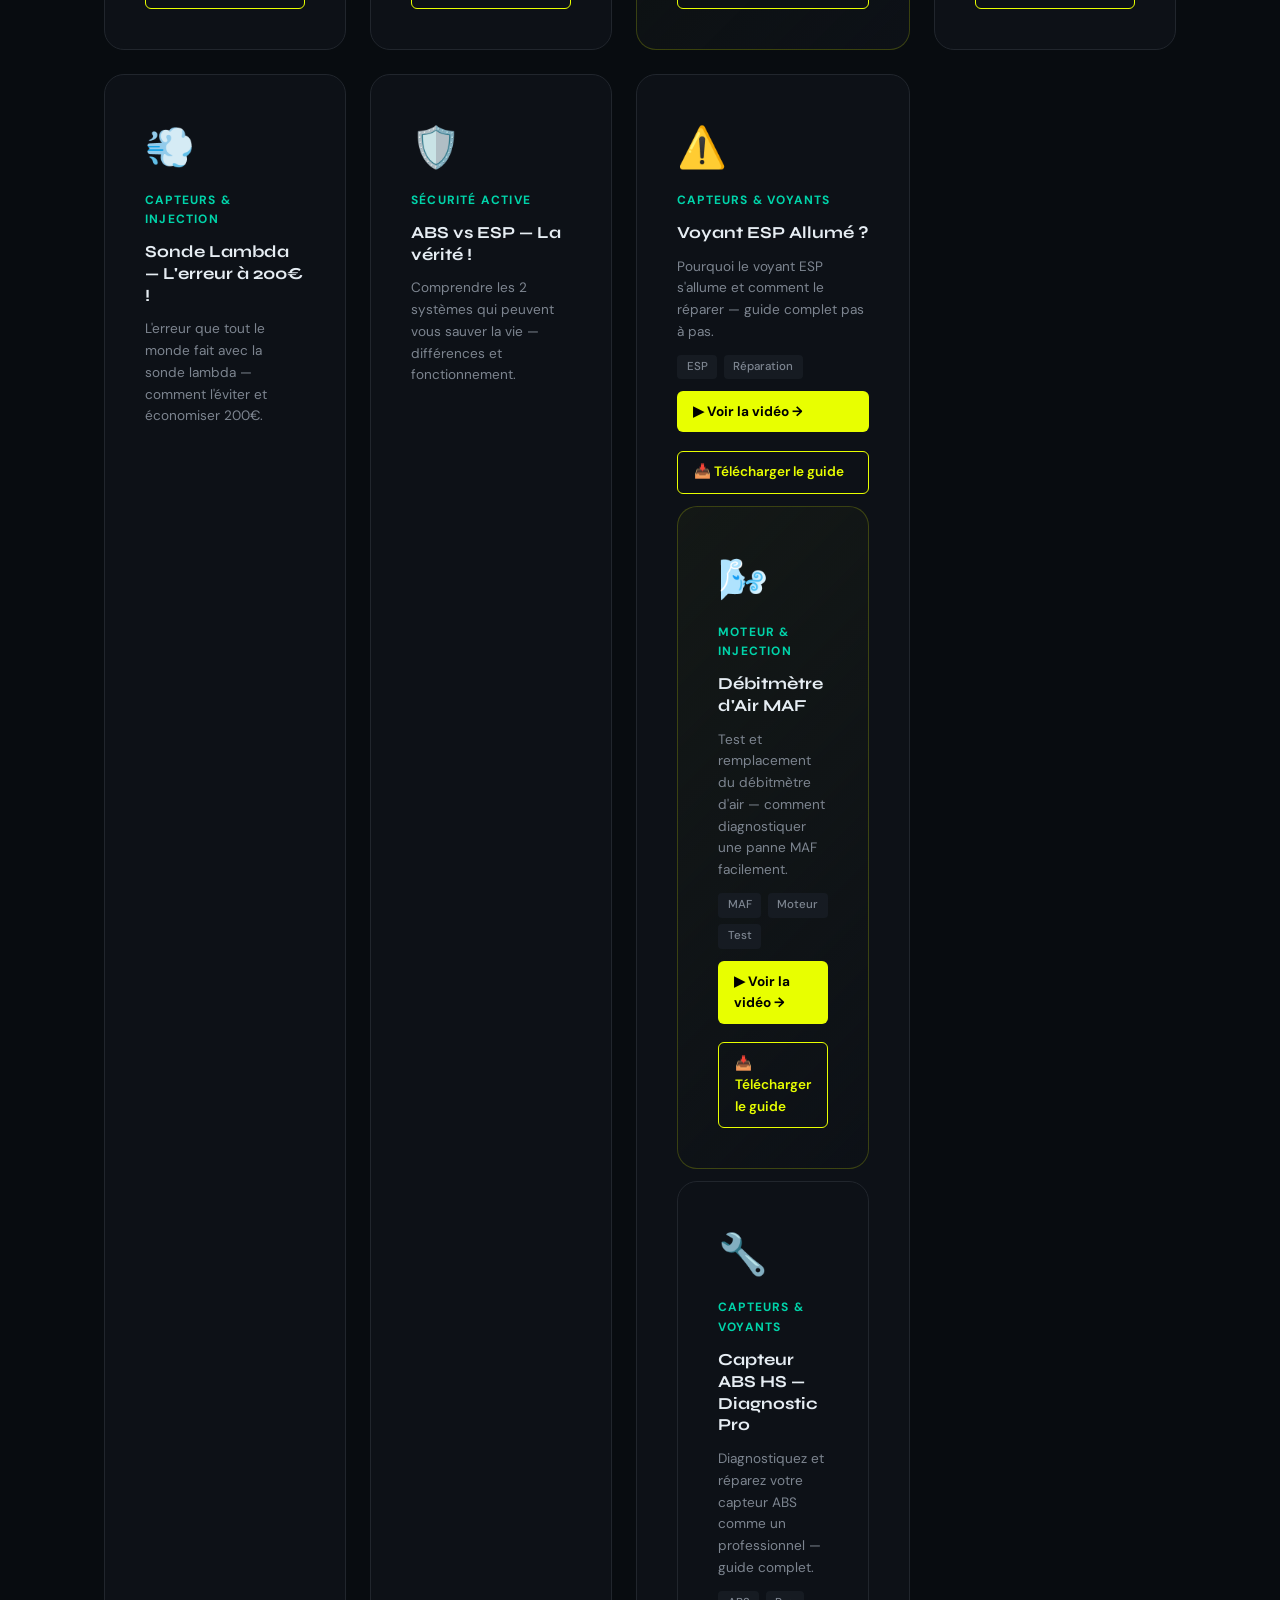
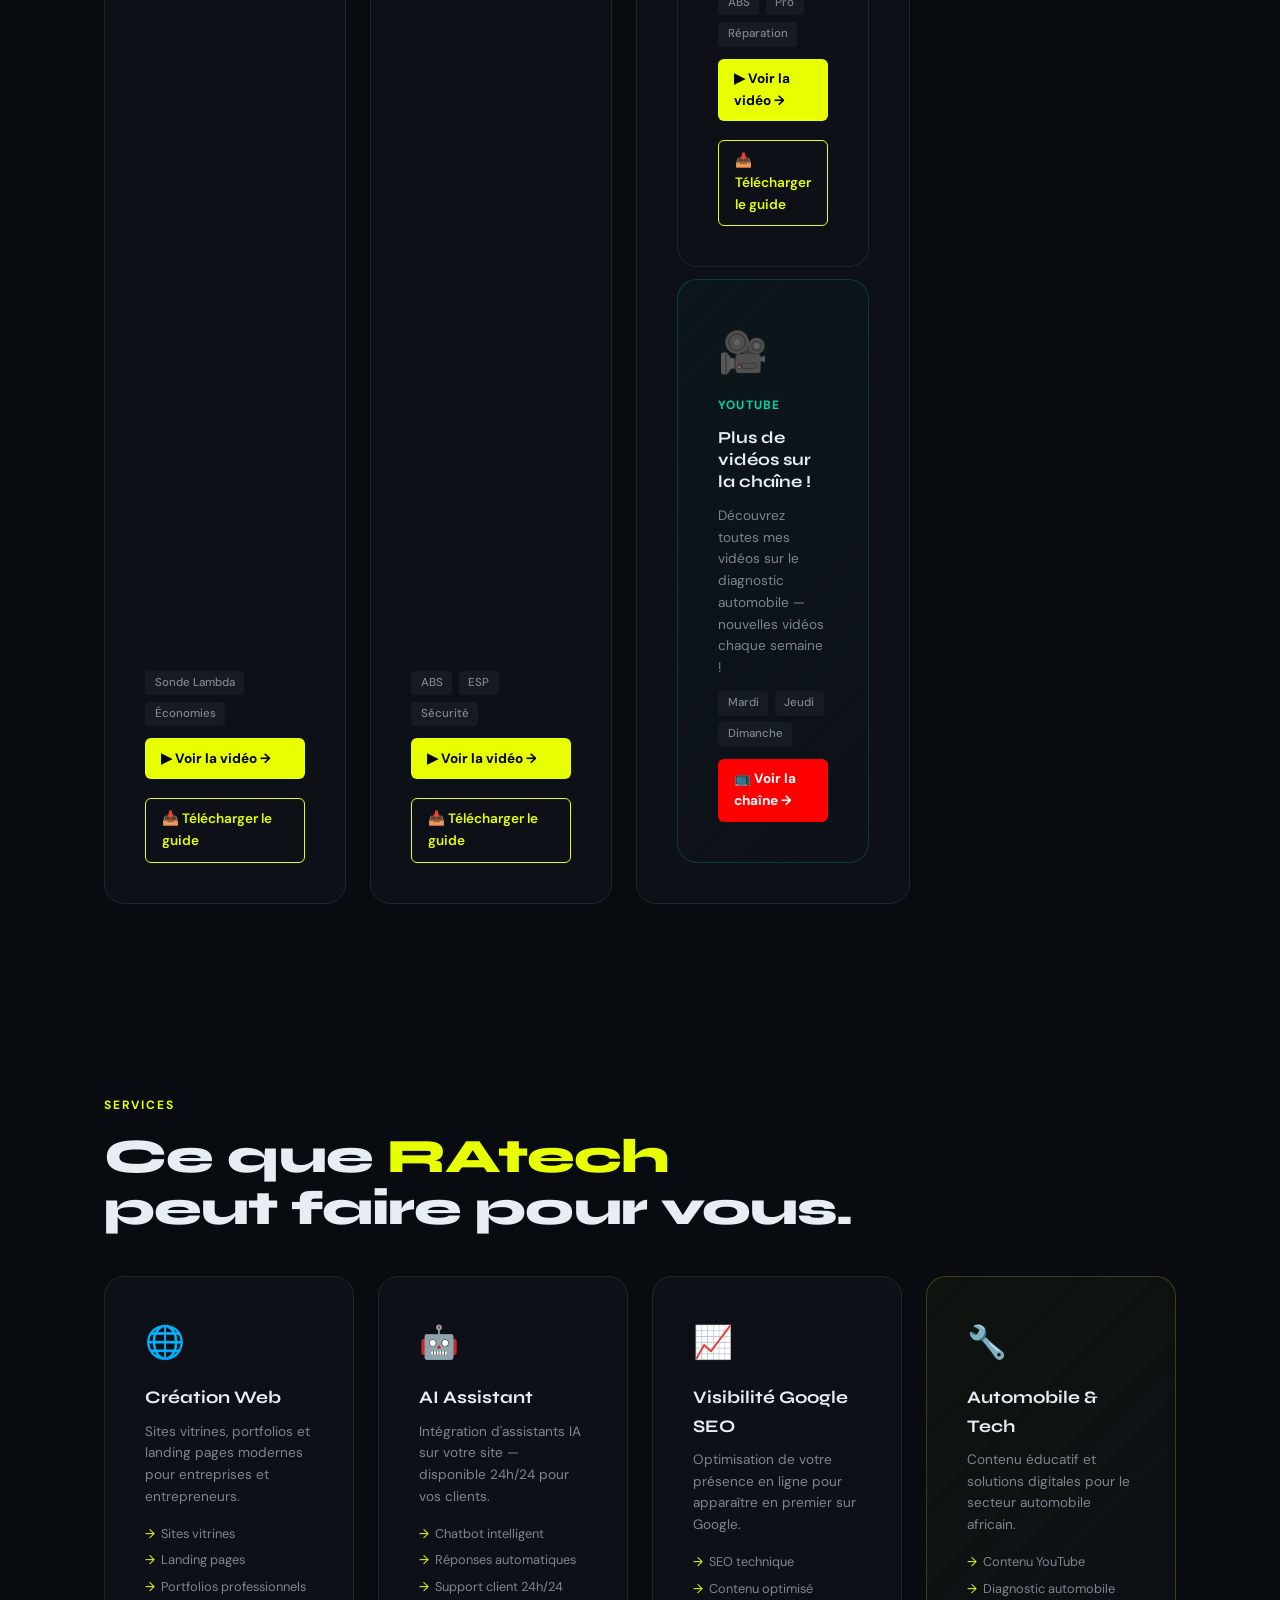
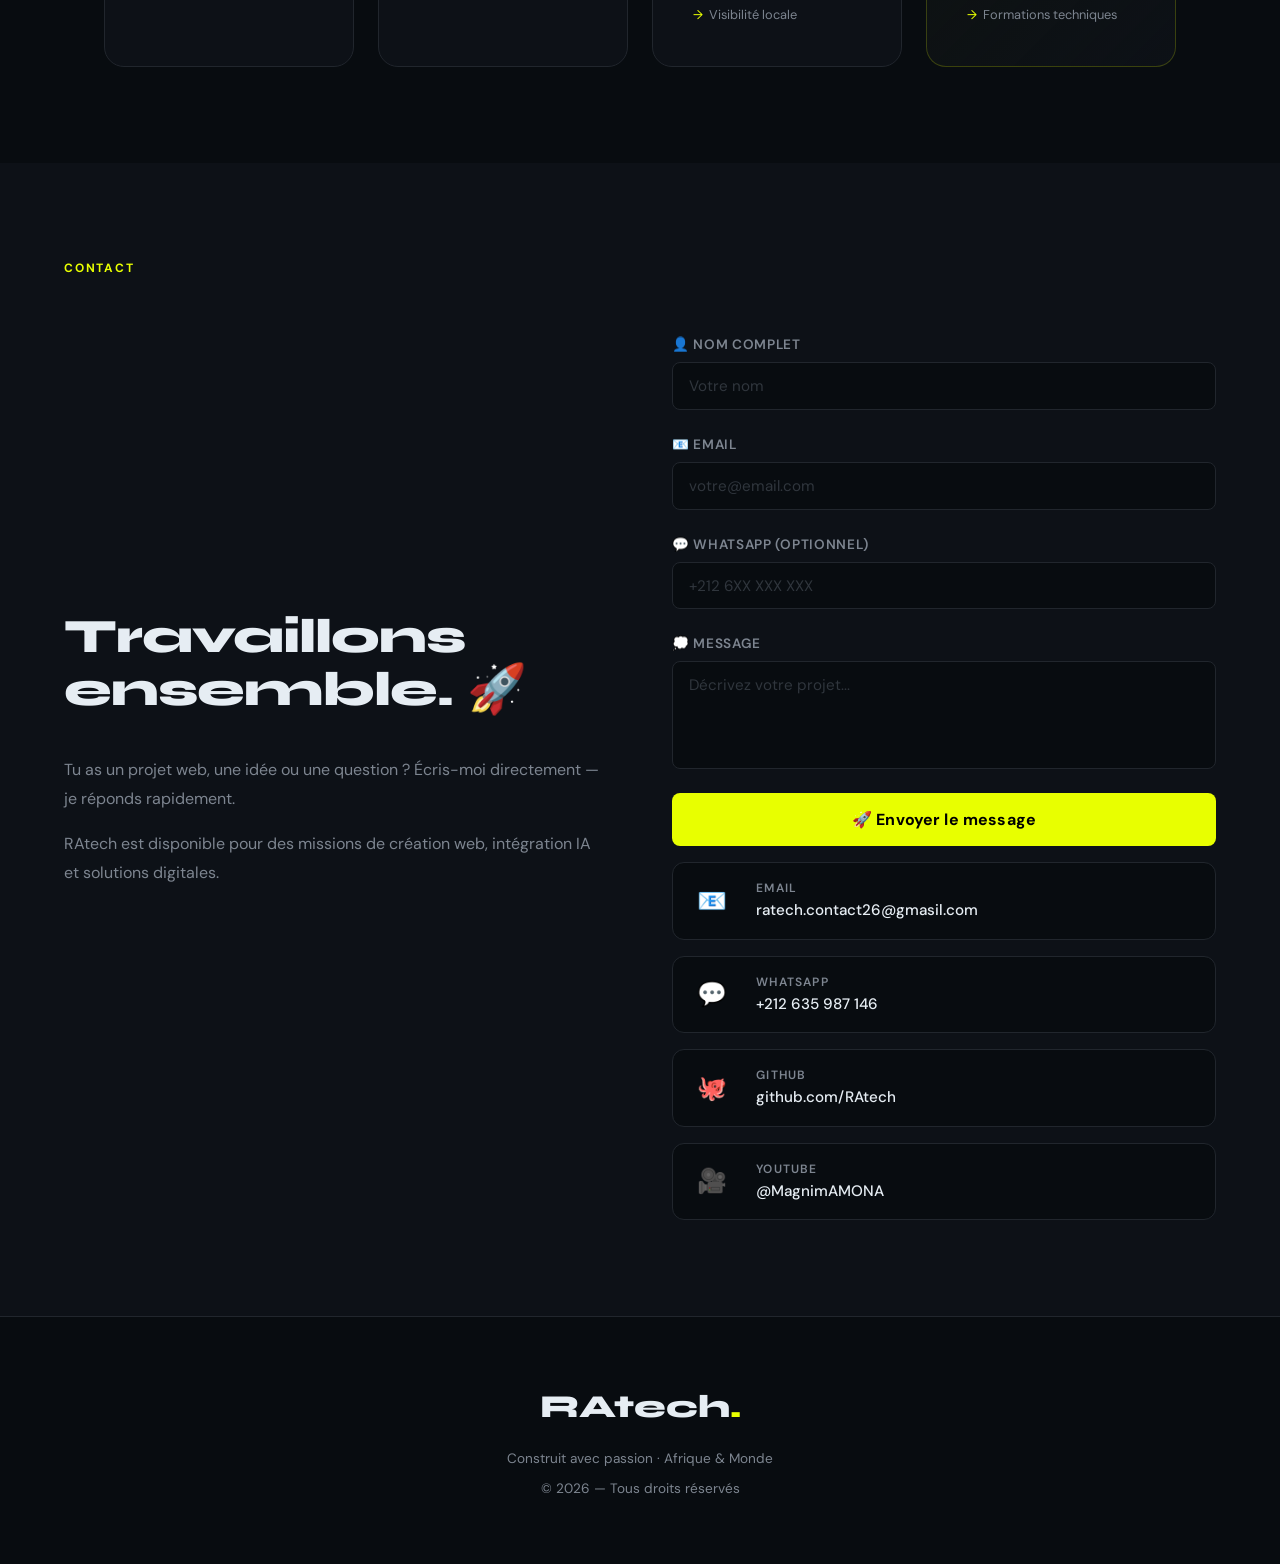
==== commit dbdec6d0: "Fix formulaire URL absolue" ====
--- a/index.html
+++ b/index.html
@@ -402,7 +402,7 @@
 
         <div class="contact-links">
 <!-- Formulaire de contact Netlify -->
-<form name="contact" method="POST" data-netlify="true" action="/merci.html" class="contact-form">
+<form name="contact" method="POST" data-netlify="true" action="https://regisautotech.com/merci.html" class="contact-form">
   <input type="hidden" name="form-name" value="contact">
 
   <!-- Nom -->
@@ -439,7 +439,7 @@
   <div class="contact-icon">📧</div>
   <div class="contact-info">
     <span class="contact-label">Email</span>
-    <span class="contact-value">ratech.contact26@gmail.com</span>
+    <span class="contact-value">ratech.contact26@gmasil.com</span>
   </div>
   <span class="contact-arrow">→</span>
 </a>
